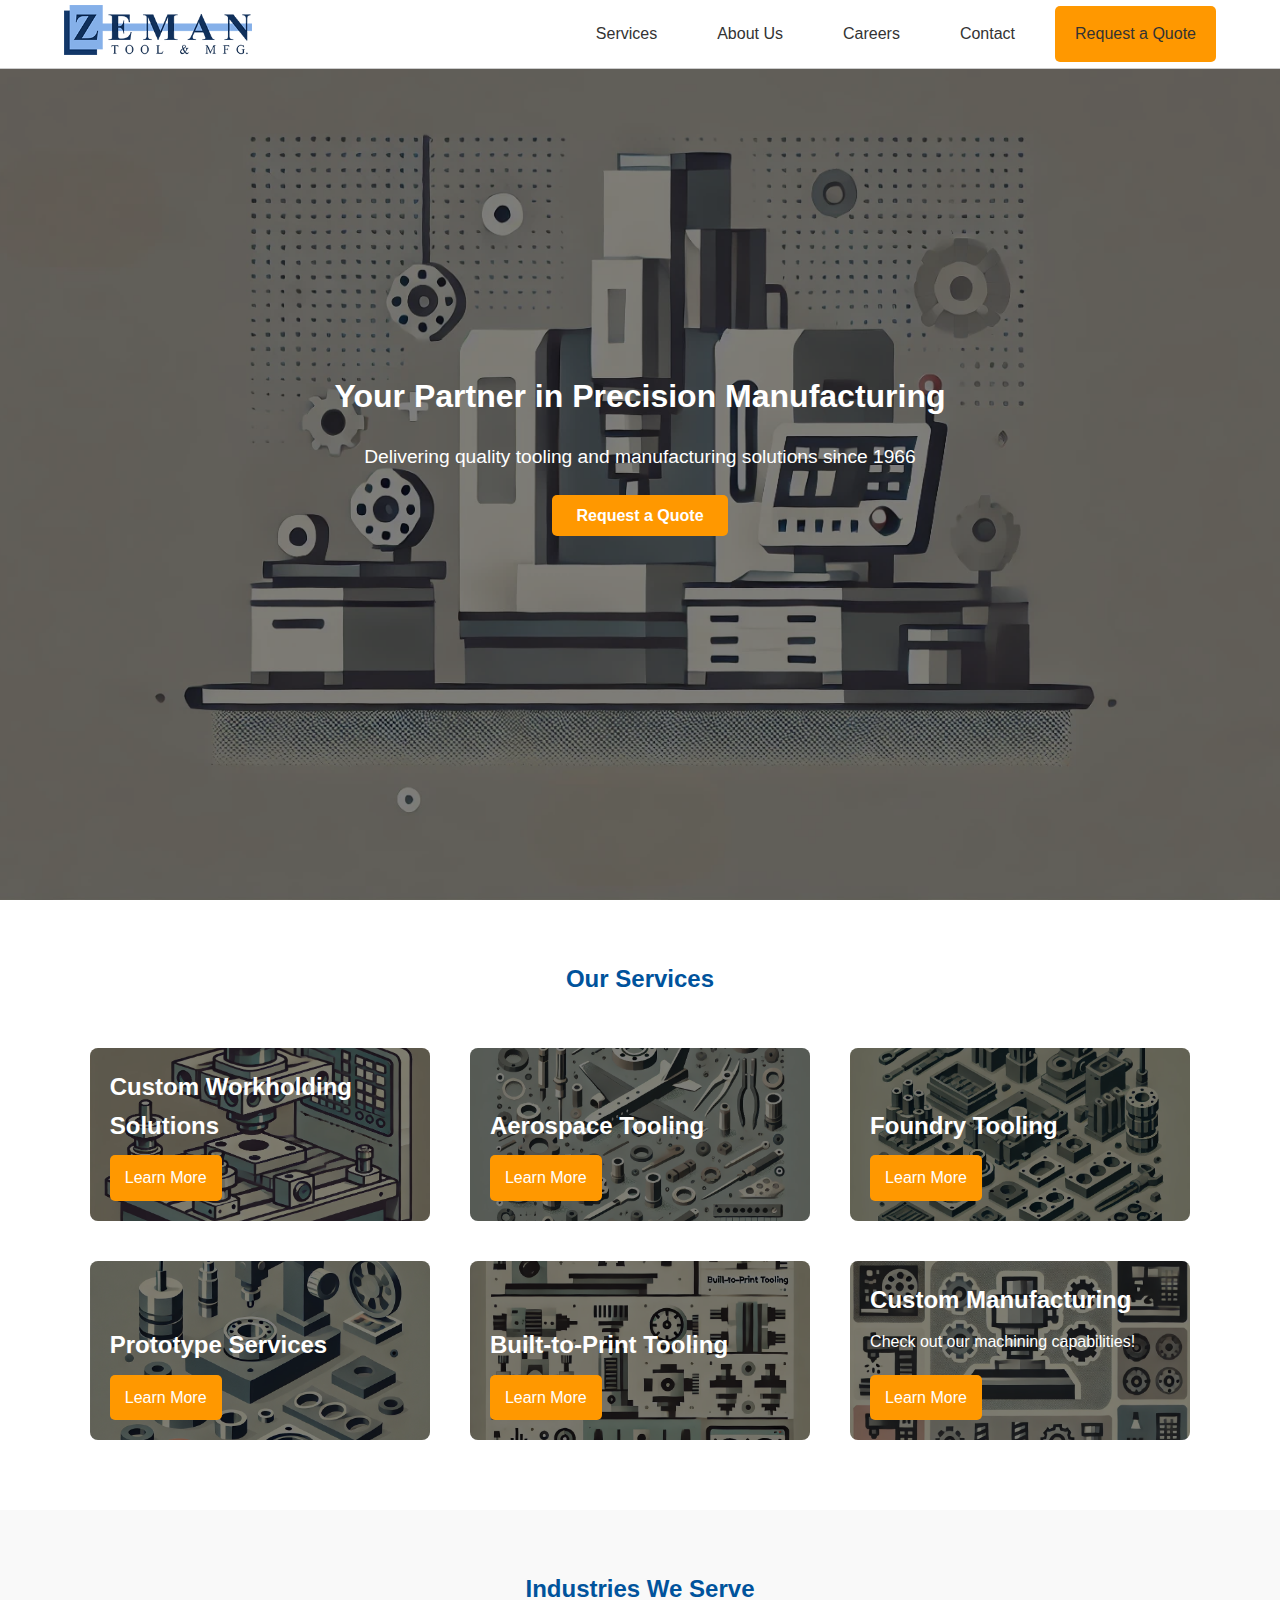
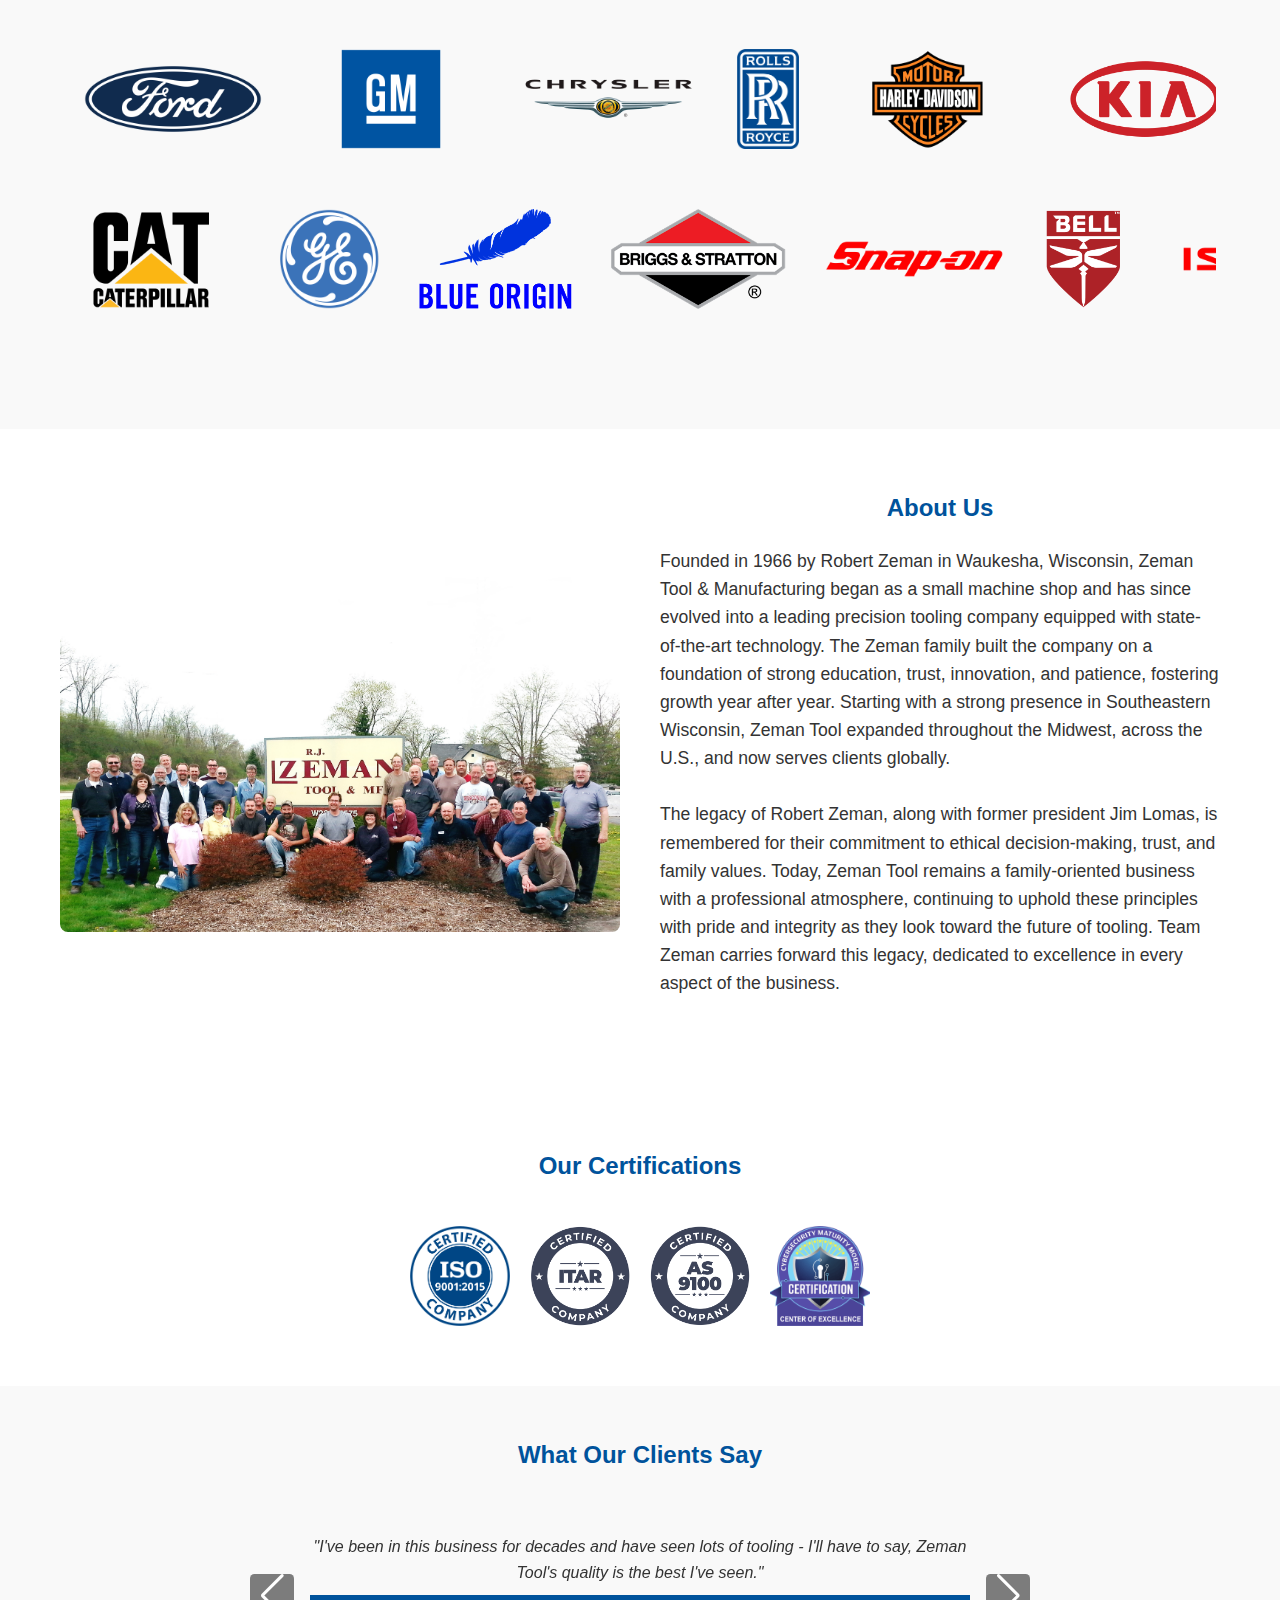
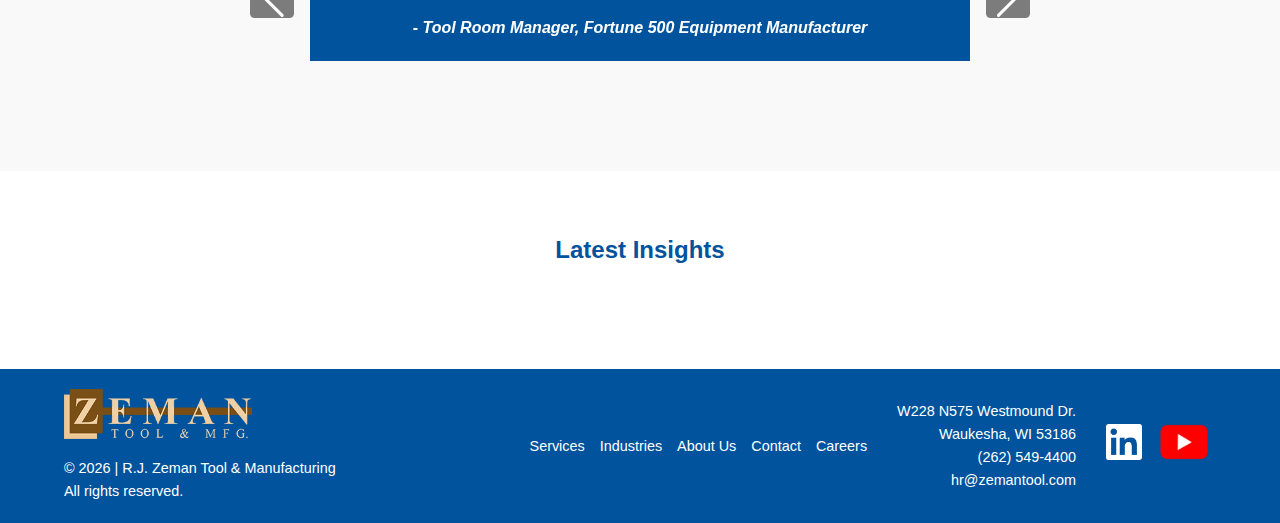
==== index.html @ 9f0a7289 "Update index.html" ====
<!DOCTYPE html>
<html lang="en">
<head>
    <!-- Meta Tags -->
    <meta charset="UTF-8">
    <meta name="description" content="Precision Manufacturing Solutions by Zeman Tool & Manufacturing">
    <meta name="keywords" content="precision machining, tooling, manufacturing, Zeman Tool">
    <meta name="viewport" content="width=device-width, initial-scale=1.0">
    <title>Zeman Tool & Manufacturing</title>
    <!-- Favicon -->
    <link rel="icon" href="Media/zeman-logos/Zeman_Favicon.ico" type="image/x-icon">
    <!-- Google Fonts -->
    <link href="https://fonts.googleapis.com/css2?family=Montserrat:wght@700&family=Open+Sans&display=swap" rel="stylesheet">
    <!-- Swiper CSS for Carousels -->
    <link rel="stylesheet" href="https://unpkg.com/swiper@8.4.7/swiper-bundle.min.css">
    <!-- CSS Stylesheet -->
    <link rel="stylesheet" href="CSS/style004.css">
</head>
<body>

    <!-- Header and Navigation -->
    <header>
        <nav>
            <div class="container nav-container">
                <div class="logo">
                    <a href="index.html"><img src="Media/zeman-logos/zeman logo.png" alt="Zeman Tool & Manufacturing Logo"></a>
                </div>
                <button class="menu-toggle" aria-label="Toggle navigation">
                    <span></span>
                    <span></span>
                    <span></span>
                </button>
                <ul class="nav-links">
					<li class="dropdown">
						<a href="#" class="dropdown-toggle">Services</a>
						<ul class="dropdown-menu">
							<li><a href="Custom-Workholding.html">Custom Workholding</a></li>
							<li><a href="aerospace-tooling.html">Aerospace Tooling</a></li>
							<li><a href="Foundry-Tooling.html">Foundry Tooling</a></li>
							<li><a href="Precision-Manufactured-Parts.html">Prototype Services</a></li>
							<li><a href="Built-to-Print-Tooling.html">Built-to-Print Tooling</a></li>
							<li><a href="Custom-Manufacturing.html">Custom Manufacturing</a></li>
						</ul>
					</li>
                    <li><a href="index.html#about">About Us</a></li>
					<li><a href="Careers.html">Careers</a></li>
                    <li><a href="Quote+Contact.html#contact">Contact</a></li>
                    <li><a href="Quote+Contact.html" class="cta-button">Request a Quote</a></li>
                </ul>
            </div>
        </nav>
    </header>

    <!-- Hero Section -->
    <section class="hero" id="home">
        <div class="overlay"></div>
        <div class="container hero-content">
            <h1>Your Partner in Precision Manufacturing</h1>
            <p>Delivering quality tooling and manufacturing solutions since 1966</p>
            <a href="Quote+Contact.html" class="btn cta-button"><strong>Request a Quote</strong></a>
        </div>
    </section>

    <!-- Services Section -->
    <section id="services" class="services-section">
        <div class="container">
            <h2>Our Services</h2>
            <div class="services-container">
                <!-- Service Item -->
                <div class="service-item">
                    <img src="Media/Services/Workholding_Animated.png" alt="Custom Tooling">
					<div class="service-content">
                    <h3>Custom Workholding Solutions</h3>
                    <a href="Custom-Workholding.html">Learn More</a>
					</div>
                </div>
								
				<div class="service-item">
                    <img src="Media/Services/aerospace-tooling.png" alt="Aerospace Tooling">
					<div class="service-content">
                    <h3>Aerospace Tooling</h3>
                    <a href="aerospace-tooling.html">Learn More</a>
					</div>
                </div>
				
				<div class="service-item">
                    <img src="Media/Services/Foundry_Animated-002.png" alt="Foundry Tooling">
					<div class="service-content">
                    <h3>Foundry Tooling</h3>
                    <a href="Foundry-Tooling.html">Learn More</a>
					</div>
                </div>
				<div class="service-item">
                    <img src="Media/Services/Precision_Animated.png" alt="Precision Manufactured Parts">
					<div class="service-content">
                    <h3>Prototype Services</h3>
                    <a href="Precision-Manufactured-Parts.html">Learn More</a>
					</div>
                </div>
				<div class="service-item">
                    <img src="Media/Services/Built-to-print.png" alt="Built-to-print">
					<div class="service-content">
                    <h3>Built-to-Print Tooling</h3>
                    <a href="Built-to-Print-Tooling.html">Learn More</a>
					</div>
                </div>
			
				<div class="service-item">
                    <img src="Media/Services/Custom Manufacturing_Animated.png" alt="Precision Manufactured Parts">
					<div class="service-content">
                    <h3>Custom Manufacturing</h3>
					<p>Check out our machining capabilities!</p>
                    <a href="Custom-Manufacturing.html">Learn More</a>
					</div>
                </div>

                <!-- Repeat Service Items as needed -->
            </div>
        </div>
    </section>

<!-- Industries Section -->
<section id="industries" class="industries-section">
    <div class="container">
        <h2>Industries We Serve</h2>
        <!-- Scrolling Logos Container -->
        <div class="logos-container">
            <!-- Top Row Logos -->
            <div class="logo-row top-row">
                <div class="logo-slide">
                    <!-- Original Logos -->
                    <img src="Media/Customer Logos/Ford-Logo.png" alt="Ford">
                    <img src="Media/Customer Logos/GM-Logo.png" alt="GM">
                    <img src="Media/Customer Logos/Chrysler-Logo.png" alt="Chrysler"> <!-- Corrected spelling -->
                    <img src="Media/Customer Logos/Rolls Royce-Logo.png" alt="Rolls Royce">
                    <img src="Media/Customer Logos/Harley Davidson-Logo.png" alt="Harley Davidson">
                    <img src="Media/Customer Logos/KIA Logo.png" alt="KIA">
                    <!-- Duplicated Logos for Seamless Scrolling -->
                    <img src="Media/Customer Logos/Ford-Logo.png" alt="Ford">
                    <img src="Media/Customer Logos/GM-Logo.png" alt="GM">
                    <img src="Media/Customer Logos/Chrysler-Logo.png" alt="Chrysler">
                    <img src="Media/Customer Logos/Rolls Royce-Logo.png" alt="Rolls Royce">
                    <img src="Media/Customer Logos/Harley Davidson-Logo.png" alt="Harley Davidson">
                    <img src="Media/Customer Logos/KIA Logo.png" alt="KIA">
					<!-- Duplicated Logos for Seamless Scrolling -->
					<img src="Media/Customer Logos/Ford-Logo.png" alt="Ford">
                    <img src="Media/Customer Logos/GM-Logo.png" alt="GM">
                    <img src="Media/Customer Logos/Chrysler-Logo.png" alt="Chrysler">
                    <img src="Media/Customer Logos/Rolls Royce-Logo.png" alt="Rolls Royce">
                    <img src="Media/Customer Logos/Harley Davidson-Logo.png" alt="Harley Davidson">
                    <img src="Media/Customer Logos/KIA Logo.png" alt="KIA">
                </div> <!-- End of logo-slide -->
            </div> <!-- End of logo-row top-row -->
            <!-- Bottom Row Logos -->
            <div class="logo-row bottom-row">
                <div class="logo-slide">
                    <!-- Original Logos -->
                    <img src="Media/Customer Logos/Blue Origin-Logo.png" alt="Blue Origin">
                    <img src="Media/Customer Logos/Briggs and Stratton-Logo.png" alt="Briggs and Stratton">
                    <img src="Media/Customer Logos/Snap On-Logo.png" alt="Snap-On">
                    <img src="Media/Customer Logos/Bell-Logo.png" alt="Bell">
                    <img src="Media/Customer Logos/Isuzu-Logo.png" alt="Isuzu"> <!-- Corrected alt attribute -->
                    <img src="Media/Customer Logos/CAT-Logo.png" alt="CAT">
                    <img src="Media/Customer Logos/GE-Logo.png" alt="GE">
                    <!-- Duplicated Logos for Seamless Scrolling -->
                    <img src="Media/Customer Logos/Blue Origin-Logo.png" alt="Blue Origin">
                    <img src="Media/Customer Logos/Briggs and Stratton-Logo.png" alt="Briggs and Stratton">
                    <img src="Media/Customer Logos/Snap On-Logo.png" alt="Snap-On">
                    <img src="Media/Customer Logos/Bell-Logo.png" alt="Bell">
                    <img src="Media/Customer Logos/Isuzu-Logo.png" alt="Isuzu"> <!-- Corrected alt attribute -->
                    <img src="Media/Customer Logos/CAT-Logo.png" alt="CAT">
                    <img src="Media/Customer Logos/GE-Logo.png" alt="GE">
					<!-- Duplicated Logos for Seamless Scrolling -->
                    <img src="Media/Customer Logos/Blue Origin-Logo.png" alt="Blue Origin">
                    <img src="Media/Customer Logos/Briggs and Stratton-Logo.png" alt="Briggs and Stratton">
                    <img src="Media/Customer Logos/Snap On-Logo.png" alt="Snap-On">
                    <img src="Media/Customer Logos/Bell-Logo.png" alt="Bell">
                    <img src="Media/Customer Logos/Isuzu-Logo.png" alt="Isuzu"> <!-- Corrected alt attribute -->
                    <img src="Media/Customer Logos/CAT-Logo.png" alt="CAT">
                    <img src="Media/Customer Logos/GE-Logo.png" alt="GE">
                </div> <!-- End of logo-slide -->
            </div> <!-- End of logo-row bottom-row -->
        </div> <!-- End of logos-container -->
    </div> <!-- End of container -->
</section>

   <!-- About Us Section -->
<section id="about" class="about-section">
    <div class="about-container">
        <!-- About Image -->
        <div class="about-image">
            <img src="Media/team-photos/Team Zeman.jpg" alt="About Zeman Tool & Manufacturing">
        </div>
        <!-- About Content -->
        <div class="about-content">
            <h2>About Us</h2>
            <p>Founded in 1966 by Robert Zeman in Waukesha, Wisconsin, Zeman Tool & Manufacturing began as a small machine shop and has since evolved into a leading precision tooling company equipped with state-of-the-art technology. The Zeman family built the company on a foundation of strong education, trust, innovation, and patience, fostering growth year after year. Starting with a strong presence in Southeastern Wisconsin, Zeman Tool expanded throughout the Midwest, across the U.S., and now serves clients globally.
<br>
<br>
The legacy of Robert Zeman, along with former president Jim Lomas, is remembered for their commitment to ethical decision-making, trust, and family values. Today, Zeman Tool remains a family-oriented business with a professional atmosphere, continuing to uphold these principles with pride and integrity as they look toward the future of tooling. Team Zeman carries forward this legacy, dedicated to excellence in every aspect of the business.</p>
           
        </div>
    </div>
</section>

    <!-- Certifications Section -->
    <section id="certifications" class="certifications-section">
        <div class="container">
            <h2>Our Certifications</h2>
            <div class="certifications-container">
                <img src="Media/certifications/ISO.png" alt="ISO 9001 Certified">
				<img src="Media/certifications/ITAR.png" alt="ITAR Certified">
				<img src="Media/certifications/AS-9100.png" alt="AS-9100 Certified">
				<img src="Media/certifications/CMMC.png" alt="CMMC Certified">
				
                <!-- Add other certification logos -->
            </div>
        </div>
    </section>

    <!-- Testimonials Section -->
	<section id="testimonials" class="testimonials-section">
		<div class="container">
			<h2>What Our Clients Say</h2>
				<div class="swiper testimonials-carousel">
				<div class="swiper-wrapper">
                    <!-- Testimonial Slide -->
                    <div class="swiper-slide">
                        <blockquote>
                            <p>"I've been in this business for decades and have seen lots of tooling - I'll have to say, Zeman Tool's quality is the best I've seen."</p>
                            <footer>- Tool Room Manager, Fortune 500 Equipment Manufacturer</footer>
                        </blockquote>
                    </div>
					<div class="swiper-slide">
                        <blockquote>
                            <p>"Two of our Chief Engineers said the assembly tooling is the best they have used at Bell and are working fantastic. You deserve a very big thank you for this, so thank you!"</p>
                            <footer>- Senior Buyer, Aeronautics Engineering Co.</footer>
                        </blockquote>
                    </div>
					<div class="swiper-slide">
                        <blockquote>
                            <p>"Zeman Tool really did a great job both in timing and quality. Our customer couldn't be happier."</p>
                            <footer>- Tooling Engineer, Medical Device Manufacturer</footer>
                        </blockquote>
                    </div>
					<div class="swiper-slide">
                        <blockquote>
                            <p>"Thought I'd pass along a comment from the tool room regarding this repair- 'Nice work!'"</p>
                            <footer>- Tooling Engineer, Automotive Industry Supplier</footer>
                        </blockquote>
                    </div>
					<div class="swiper-slide">
                        <blockquote>
                            <p>"The fixture Zeman Tool made for our IMTS display worked perfectly and looked amazing!"</p>
                            <footer>- David Vilcek, Carr Lane Roemheld</footer>
                        </blockquote>
                    </div>
                    <!-- Repeat slides as needed -->
                </div>
            <!-- Swiper Navigation (Optional) -->
            <div class="swiper-button-prev"></div>
            <div class="swiper-button-next"></div>
        </div>
    </div>
</section>

    <!-- Blog/Resources Section -->
    <section id="blog" class="blog-section">
        <div class="container">
            <h2>Latest Insights</h2>
            <div class="blog-container">
                <!-- Blog Article -->
				<div class='sk-ww-linkedin-page-post' data-embed-id='25465279'></div><script 
				src='https://widgets.sociablekit.com/linkedin-page-posts/widget.js' async defer></script>
	
            </div>
        </div>
    </section>

    <!-- Footer -->
<!-- Footer -->
<footer>
    <div class="container footer-content">
        <div class="footer-left">
            <a href="index.html" class="footer-logo">
                <img src="Media/zeman-logos/zeman_logo_retro.png" alt="Zeman Tool & Manufacturing Logo">
            </a>
            <p>&copy; <span id="currentYear"></span> | R.J. Zeman Tool & Manufacturing <br>All rights reserved.</p>
        </div>
        <div class="footer-right">
            <div class="footer-links">
                <a href="#services">Services</a>
                <a href="#industries">Industries</a>
                <a href="#about">About Us</a>
                <a href="Quote+Contact.html#contact">Contact</a>
                <a href="Careers.html">Careers</a>
            </div>
            <div class="footer-contact">
                <p>W228 N575 Westmound Dr.<br>Waukesha, WI 53186</p>
                <p><a href="tel:2625494400">(262) 549-4400</a></p>
                <p><a href="mailto:hr@zemantool.com">hr@zemantool.com</a></p>
            </div>
            <div class="footer-social">
                <a href="https://www.linkedin.com/company/zeman-tool-&-mfg." target="_blank" aria-label="LinkedIn">
                    <img src="Media/linkedin-white.png" alt="LinkedIn">
                </a>
                <a href="https://www.youtube.com/channel/UCGwkxgoRse_nxHfRrT5ENBQ" target="_blank" aria-label="YouTube">
                    <img src="Media/youtube.png" alt="YouTube">
                </a>
            </div>
        </div>
    </div>
</footer>

    <!-- External Scripts -->
    <!-- Swiper JS -->
<script src="https://unpkg.com/swiper@8.4.7/swiper-bundle.min.js"></script>
    <!-- Custom JavaScript -->
    <script src="JS/scripts004.js"></script>
    <!-- Google Analytics -->
    <script async src="https://www.googletagmanager.com/gtag/js?id=UA-XXXXXXXXX-X"></script>
    <script>
        window.dataLayer = window.dataLayer || [];
        function gtag(){dataLayer.push(arguments);}
        gtag('js', new Date());
        gtag('config', 'UA-XXXXXXXXX-X');
    </script>
</body>
</html>
---- CSS/style004.css ----
/* CSS Variables for Consistency */
:root {
    --primary-color: #00539C;
    --secondary-color: #03396C;
    --accent-color: #FF9800;
    --accent-color-dark: #E68900; /* Darker shade for hover states */
    --light-gray: #f9f9f9;
    --dark-gray: #333;
    --font-primary: 'Futura', sans-serif;
    --font-heading: 'Futura', sans-serif;
    --font-body: var(--font-primary);
}

/* Reset Styles */
* {
    margin: 0;
    padding: 0;
    box-sizing: border-box;
}

/* Body Styles */
body {
    font-family: var(--font-primary);
    color: var(--dark-gray);
    line-height: 1.6;
    background-color: #fff;
}

/* Container */
.container {
    width: 90%;
    max-width: 1200px;
    margin: auto;
}

/* Header and Navigation */
header {
    background-color: #fff;
    border-bottom: 1px solid #ccc;
    position: fixed;
    width: 100%;
    top: 0;
    z-index: 999;
}

.nav-container {
    display: flex;
    align-items: center;
    justify-content: space-between;
    padding: 5px 0;
}

.logo img {
    max-height: 50px;
}

/* Navigation Styles */
.nav-links {
    list-style: none;
    display: flex;
    align-items: center;
}

.nav-links li {
    position: relative; /* For positioning the dropdown */
    margin-left: 20px;
}

.nav-links a {
    text-decoration: none;
    color: var(--dark-gray);
    padding: 15px 20px;
    display: block;
    font-family: var(--font-body);
    transition: color 0.3s;
}

.nav-links a:hover {
    color: var(--primary-color);
    background-color: var(--light-gray);
}

.cta-button {
    background-color: var(--accent-color);
    color: #fff;
    border-radius: 5px;
    padding: 10px 15px;
    text-decoration: none;
}

.cta-button:hover {
    background-color: var(--accent-color-dark);
}

/* Dropdown Menu Styles */
.nav-links .dropdown-menu {
    display: none; /* Hidden by default */
    position: absolute;
    top: 100%; /* Position below the parent li */
    left: 0;
    background-color: #fff;
    min-width: 200px;
    padding: 10px;
    margin: 0;
    list-style: none;
    box-shadow: 0 8px 16px rgba(0, 0, 0, 0.3);
    z-index: 1000;
}

.nav-links .dropdown-menu li {
    width: 100%;
}

.nav-links .dropdown-menu li a {
    padding: 12px 16px;
    color: #333;
}

.nav-links .dropdown-menu li a:hover {
    background-color: var(--light-gray);
}

/* Show dropdown on hover */
.nav-links li.dropdown:hover > .dropdown-menu {
    display: block;
}

/* Adjust the dropdown toggle style */
.nav-links .dropdown-toggle::after {
    content: '';
    font-size: 0.8em;
}

.nav-links .dropdown-toggle {
    cursor: pointer;
}

/* Responsive Styles */
@media (max-width: 768px) {
    .nav-links {
        flex-direction: column;
        width: 100%;
        display: none; /* Hidden by default, shown when menu is toggled */
        position: absolute;
        top: 60px; /* Adjust to match your header height */
        right: 0;
        background-color: #fff;
        box-shadow: 0 4px 8px rgba(0, 0, 0, 0.2);
    }

    .nav-links.active {
        display: flex;
    }

    .nav-links li {
        width: 100%;
        margin-left: 0;
    }

    .nav-links li a {
        padding: 15px;
        border-bottom: 1px solid #ccc;
    }

    .nav-links .dropdown-menu {
        position: static;
        box-shadow: none;
    }

    .nav-links .dropdown-menu li a {
        padding-left: 30px; /* Indent submenu items */
    }

    /* Show dropdown on click for mobile */
    .nav-links li.dropdown > .dropdown-menu {
        display: none;
    }

    .nav-links li.dropdown.active > .dropdown-menu {
        display: block;
    }
}

/* Hamburger Menu Styles */
.menu-toggle {
    display: none; /* Hidden by default */
    flex-direction: column;
    justify-content: space-around;
    width: 30px;
    height: 30px;
    background: transparent;
    border: none;
    cursor: pointer;
}

.menu-toggle span {
    width: 100%;
    height: 3px;
    background-color: #333;
}

@media (max-width: 768px) {
    .menu-toggle {
        display: flex; /* Show hamburger menu on mobile */
    }
}
/* Menu Toggle Active State */
.menu-toggle.active span:nth-child(1) {
    transform: rotate(45deg) translate(5px, 5px);
}

.menu-toggle.active span:nth-child(2) {
    opacity: 0;
}

.menu-toggle.active span:nth-child(3) {
    transform: rotate(-45deg) translate(5px, -5px);
}
/* Root Page Hero Section */
.hero {
    background: url('../Media/stock/Machine-animated-banner.png') no-repeat center center/cover;
    height: 100vh;
    position: relative;
    display: flex;
    align-items: center;
}

.hero .overlay {
    position: absolute;
    top: 0;
    left: 0;
    right: 0;
    bottom: 0;
    background: rgba(0, 0, 0, 0.5);
}

.hero-content {
    position: relative;
    text-align: center;
    color: #fff;
    z-index: 1;
}

.hero h1 {
    font-family: var(--font-heading);
    font-size: 3rem;
    margin-bottom: 20px;
}

.hero p {
    font-size: 1.5rem;
    margin-bottom: 30px;
}

/* Hero Careers Section */
.careers-hero {
    background: url('../Media/stock/Tool-Closeup.jpg') no-repeat center center/cover;
    height: 100vh;
    position: relative;
    display: flex;
    align-items: center;
}

.careers-hero .overlay {
    position: absolute;
    top: 0;
    left: 0;
    right: 0;
    bottom: 0;
    background: rgba(0, 0, 0, 0.4);
}

.careers-hero-content {
    position: relative;
    text-align: center;
    color: #fff;
    z-index: 1;
}

.careers-hero h1 {
    font-family: var(--font-heading);
    font-size: 3rem;
    margin-bottom: 20px;
}

.careers-hero p {
    font-size: 1.5rem;
    margin-bottom: 30px;
}

/* Hero Subpage Section */
.hero-subpage {
    margin-top: 20px;
    padding: 60px 0;
    background-color: var(--light-gray);
}

.hero-subpage-content {
    display: flex;
    align-items: center;
    justify-content: space-between;
    flex-wrap: wrap;
}

.hero-text {
    flex: 1 1 50%;
    padding: 20px;
}

.hero-text h1 {
    font-family: var(--font-heading);
    color: var(--primary-color);
    margin-bottom: 20px;
}

.hero-text p {
    font-family: var(--font-body);
    color: var(--dark-gray);
    line-height: 1.6;
}

.hero-image {
    flex: 1 1 45%;
    padding: 20px;
}

.hero-image img {
    width: 100%;
    height: auto;
    border-radius: 8px;
}

/* Responsive Adjustments */
@media (max-width: 768px) {
    .hero-subpage-content {
        flex-direction: column;
        text-align: center;
    }

    .hero-text,
    .hero-image {
        flex: 1 1 100%;
    }

    .hero-image {
        order: -1; /* Display image above text on mobile */
    }
}

/* Buttons */
.btn,
.button,
input[type="submit"] {
    background-color: var(--accent-color);
    color: #fff;
    padding: 12px 24px;
    text-decoration: none;
    border: none;
    border-radius: 5px;
    cursor: pointer;
    font-size: 16px;
    transition: background-color 0.3s;
}

.btn:hover,
.button:hover,
input[type="submit"]:hover {
    background-color: var(--accent-color-dark);
}

/* Focus Styles for Accessibility */
a:focus,
button:focus,
input[type="submit"]:focus {
    outline: 2px solid var(--accent-color);
    outline-offset: 2px;
}

/* Sections */
section {
    padding: 60px 0;
}

section h2 {
    font-family: var(--font-heading);
    color: var(--primary-color);
    text-align: center;
    margin-bottom: 40px;
}

/* Services Section */
.services-section {
    padding: 60px 0;
}

.services-container {
    display: flex;
    flex-wrap: wrap;
    gap: 20px;
    justify-content: center;
}

/* Service Item Styles */
.service-item {
    position: relative;
    overflow: hidden;
    color: #fff;
    flex: 1 1 calc(33% - 40px);
    max-width: calc(33% - 40px);
    border-radius: 8px;
    margin: 10px;
    transition: transform 0.3s;
}

.service-item:hover {
    transform: translateY(-5px);
}

/* Image Styling */
.service-item img {
    position: absolute;
    top: 0;
    left: 0;
    width: 100%;
    height: 100%;
    object-fit: cover;
    z-index: 1;
}

/* Content Styling */
.service-content {
    position: relative;
    z-index: 2;
    padding: 20px;
    background: rgba(0, 0, 0, 0.5);
    height: 100%;
    display: flex;
    flex-direction: column;
    justify-content: flex-end;
}

.service-content h3 {
    margin-bottom: 10px;
    font-size: 1.5rem;
}

.service-content p {
    margin-bottom: 20px;
    font-size: 1rem;
}

.service-content a {
    align-self: flex-start;
    background-color: var(--accent-color);
    color: #fff;
    padding: 10px 15px;
    border-radius: 5px;
    text-decoration: none;
    transition: background-color 0.3s;
}

.service-content a:hover {
    background-color: var(--accent-color-dark);
}

/* Responsive Adjustments */
@media (max-width: 1024px) {
    .service-item {
        flex: 1 1 calc(50% - 40px);
        max-width: calc(50% - 40px);
    }
}

@media (max-width: 768px) {
    .service-item {
        flex: 1 1 100%;
        max-width: 100%;
    }

    .service-content {
        padding: 15px;
    }

    .service-content a {
        padding: 8px 12px;
    }

    .service-content h3 {
        font-size: 1.3rem;
    }

    .service-content p {
        font-size: 0.9rem;
    }
}

/* Industries Section */
.industries-section {
    padding: 60px 0;
    background-color: var(--light-gray);
}

.industries-section h2 {
    text-align: center;
    margin-bottom: 40px;
    font-family: var(--font-heading);
    color: var(--primary-color);
}

/* Logos Container */
.logos-container {
    overflow: hidden;
    width: 100%;
}

.logo-row {
    position: relative;
    overflow: hidden;
    margin-bottom: 40px; /* Space between rows */
    height: 120px; /* Adjust based on logo size */
}

.logo-slide {
    display: flex;
    position: absolute;
    width: 300%; /* Triple the width for duplicated content */
}

.logo-slide img {
    max-height: 100px; /* Adjust as needed */
    margin: 0 20px;
    transition: transform 0.3s;
    width: auto;
    height: auto;
    object-fit: contain;
}

.logo-slide img:hover {
    transform: scale(1.1);
}

/* Animation for Top Row */
.top-row .logo-slide {
    animation: scroll-left 45s linear infinite;
}

/* Animation for Bottom Row */
.bottom-row .logo-slide {
    animation: scroll-right 45s linear infinite;
    transform: translateX(-66.66%); /* Start shifted left by 66.66% */
}

/* Keyframes for Scrolling Left */
@keyframes scroll-left {
    from {
        transform: translateX(0%);
    }
    to {
        transform: translateX(-66.66%);
    }
}

/* Keyframes for Scrolling Right */
@keyframes scroll-right {
    from {
        transform: translateX(-66.66%);
    }
    to {
        transform: translateX(0%);
    }
}

/* Responsive Adjustments */
@media (max-width: 768px) {
    .logo-slide img {
        max-height: 80px;
        margin: 0 10px;
    }

    .logo-row {
        height: 100px;
    }
}

/* About Us Section */
section.about-section .about-container {
    display: flex;
    flex-direction: row;
    flex-wrap: nowrap;
    align-items: center;
    justify-content: space-between;
    gap: 40px;
    max-width: 1200px;
    margin: 0 auto;
    padding: 0 20px;
}

section.about-section .about-image {
    flex: 1 1 50%;
    max-width: 50%;
}

section.about-section .about-image img {
    width: 100%;
    height: auto;
    border-radius: 8px;
}

section.about-section .about-content {
    flex: 1 1 50%;
    max-width: 50%;
}

section.about-section .about-content h2 {
    font-family: var(--font-heading);
    color: var(--primary-color);
    margin-bottom: 20px;
}

section.about-section .about-content p {
    font-size: 1.1rem;
    line-height: 1.6;
    margin-bottom: 30px;
}

section.about-section .about-content .btn {
    text-decoration: none;
    background-color: var(--accent-color);
    color: #fff;
    padding: 12px 24px;
    border-radius: 5px;
    transition: background-color 0.3s;
}

section.about-section .about-content .btn:hover {
    background-color: var(--accent-color-dark);
}

/* Responsive Adjustments */
@media (max-width: 768px) {
    section.about-section .about-container {
        flex-direction: column;
        align-items: center;
    }

    section.about-section .about-image,
    section.about-section .about-content {
        flex: 1 1 100%;
        max-width: 100%;
    }

    section.about-section .about-content h2 {
        margin-top: 20px;
    }
}

/* Certifications Section */
.certifications-container {
    display: flex;
    flex-wrap: wrap;
    gap: 20px;
    justify-content: center;
}

.certifications-container img {
    max-height: 100px;
}

/* Testimonials Section */
.testimonials-section {
    background-color: var(--light-gray);
    padding: 50px 0;
}

.testimonials-section h2 {
    text-align: center;
    margin-bottom: 40px;
}

/* Swiper Styles */
.testimonials-carousel {
    width: 100%;
    max-width: 800px;
    margin: auto;
}

.testimonials-carousel .swiper-slide {
    display: flex;
    height: auto;
    justify-content: center;
    align-items: center;
}

.testimonials-carousel blockquote {
    font-style: italic;
    text-align: center;
    max-width: 700px;
    margin: 0 auto;
    padding: 20px;
}

.testimonials-carousel footer {
    margin-top: 10px;
    font-weight: bold;
}

/* Swiper Pagination */
.swiper-pagination {
    position: fixed;
    margin-top: 0px;
    margin-bottom: -10px;
    z-index: 1000;
}

/* Swiper Navigation Buttons */
.swiper-button-prev,
.swiper-button-next {
    top: 50%; /* Vertically center the arrows */
    transform: translateY(-50%);
    width: 44px;
    height: 44px;
    background-color: rgba(0, 0, 0, 0.5);
    border-radius: 10%;
    color: #fff;
}

/* Blog Section */
.blog-container {
    display: flex;
    flex-wrap: wrap;
    gap: 20px;
    justify-content: center;
}

.blog-container article {
    background-color: var(--light-gray);
    border-radius: 8px;
    padding: 20px;
    flex: 1 1 calc(33% - 40px);
    max-width: calc(33% - 40px);
    transition: transform 0.3s;
}

.blog-container article:hover {
    transform: translateY(-5px);
}

.blog-container h3 {
    margin-bottom: 15px;
}

.blog-container p {
    margin-bottom: 20px;
}

.blog-container a.read-more {
    text-decoration: none;
    color: var(--accent-color);
    font-weight: bold;
}

.blog-container a.read-more:hover {
    text-decoration: underline;
}


/* Footer Styles */
footer {
    background-color: var(--primary-color);
    color: #fff;
    padding: 20px 0;
}

.footer-content {
    display: flex;
    flex-wrap: wrap;
    align-items: center;
    justify-content: space-between;
}

.footer-left {
    flex: 1 1 30%;
}

.footer-left .footer-logo img {
    max-height: 50px;
    margin-bottom: 10px;
}

.footer-left p {
    margin: 0;
    font-size: 0.9rem;
}

.footer-right {
    flex: 1 1 70%;
    display: flex;
    flex-wrap: wrap;
    align-items: center;
    justify-content: flex-end;
}

.footer-links {
    display: flex;
    gap: 15px;
    flex-wrap: wrap;
    margin-right: 30px;
}

.footer-links a {
    color: #fff;
    text-decoration: none;
    font-size: 0.9rem;
    transition: color 0.3s;
}

.footer-links a:hover {
    color: var(--accent-color);
}

.footer-contact {
    font-size: 0.9rem;
    text-align: right;
    margin-right: 30px;
}

.footer-contact a {
    color: #fff;
    text-decoration: none;
}

.footer-contact a:hover {
    color: var(--accent-color);
}

.footer-social {
    display: flex;
    gap: 10px;
}

.footer-social a img {
    height: 36px;
    transition: opacity 0.3s;
}

.footer-social a:hover img {
    opacity: 0.8;
}

/* Responsive Adjustments */
@media (max-width: 768px) {
    .footer-content {
        flex-direction: column;
        align-items: center;
        text-align: center;
    }

    .footer-left,
    .footer-right {
        flex: none;
        width: 100%;
        margin-bottom: 20px;
    }

    .footer-right {
        justify-content: center;
    }

    .footer-links,
    .footer-contact,
    .footer-social {
        margin-right: 0;
    }

    .footer-contact {
        margin-top: 10px;
    }
}

    /* Hero Section */
    .hero h1 {
        font-size: 2rem;
    }

    .hero p {
        font-size: 1.2rem;
    }
}

/* Machines Carousel Section */
.machines-carousel-section {
    padding: 60px 0;
    background-color: var(--white);
}

.machines-carousel-section h2 {
    text-align: center;
    margin-bottom: 40px;
    font-family: var(--font-heading);
    color: var(--primary-color);
}

.machine-tile {
    text-align: center;
    position: relative;
}

.machine-image {
    width: 100%;
    overflow: hidden;
    border-radius: 8px;
}

.machine-image img {
    width: auto;
    height: 400px;
    transition: transform 0.3s;
}

.machine-tile h3 {
    margin-top: 15px;
    font-family: var(--font-body);
    color: var(--dark-gray);
}

/* Hover Effect */
.machine-tile:hover .machine-image img {
    transform: scale(1.05);
}

/* Pop-up Window Styles */
.machine-popup {
    position: absolute;
    top: 50%;
    left: 50%;
    transform: translate(-50%, -50%) scale(0);
    width: 80%;
    padding: 20px;
    background-color: rgba(255, 255, 255, 0.95);
    border-radius: 8px;
    box-shadow: 0 5px 15px rgba(0,0,0,0.3);
    opacity: 0;
    transition: all 0.3s ease-in-out;
    z-index: 10;
    text-align: left;
    font-family: var(--font-body);
    color: var(--dark-gray);
}

.machine-tile:hover .machine-popup {
    transform: translate(-50%, -50%) scale(1);
    opacity: 1;
}

.machine-popup h4 {
    margin-top: 0;
    color: var(--primary-color);
}

.machine-popup p {
    margin-bottom: 0;
    line-height: 1.6;
}

/* Overlay to Darken Background When Pop-up is Active */
.machine-tile::before {
    content: '';
    position: absolute;
    top: 0;
    left: 0;
    width: 100%;
    height: 100%;
    background-color: rgba(0, 0, 0, 0.5);
    opacity: 0;
    transition: opacity 0.3s ease-in-out;
    z-index: 5;
}

.machine-tile:hover::before {
    opacity: 1;
}

/* Adjust Swiper Pagination Position */
.machines-carousel .swiper-pagination {
    position: static;
    margin-top: 20px; /* Adjust as needed for spacing */
    text-align: center;
}

/* Adjust Swiper Navigation Buttons Position */
.machines-carousel .swiper-button-prev,
.machines-carousel .swiper-button-next {
    top: 50%; /* Vertically center the arrows */
    transform: translateY(-50%);
    width: 44px;
    height: 44px;
    background-color: rgba(0, 0, 0, 0.5);
    border-radius: 50%;
    color: #fff;
    z-index: 10;
}

.machines-carousel .swiper-button-prev {
    left: 0px;
}

.machines-carousel .swiper-button-next {
    right: 0px;
}

/* Adjust for small screens */
@media (max-width: 768px) {
    .machines-carousel .swiper-button-prev,
    .machines-carousel .swiper-button-next {
        display: none; /* Hide arrows on small screens if desired */
    }
}

/* General Form Styles */
form {
    background-color: white;
    padding: 30px;
    border-radius: 8px;
    box-shadow: 0 2px 10px rgba(0, 0, 0, 0.1);
    width: 100%;
}

input[type="text"],
input[type="email"],
input[type="date"],
textarea,
input[type="file"] {
    width: 100%;
    padding: 10px;
    margin-bottom: 15px;
    border: 1px solid #ccc;
    border-radius: 5px;
    box-sizing: border-box;
    font-size: 14px;
}

input[type="file"] {
    padding: 5px;
}

textarea {
    height: 100px;
    resize: vertical;
}

/* Add focus state for inputs */
input[type="text"]:focus,
input[type="email"]:focus,
input[type="date"]:focus,
textarea:focus {
    border-color: var(--accent-color);
    outline: none;
    box-shadow: 0 0 5px rgba(0, 123, 255, 0.5);
}



/* Contact Section Styles */
.contact-section {
    padding: 60px 0;
}

.contact-content {
    display: flex;
    flex-wrap: wrap;
    gap: 40px;
    align-items: flex-start;
}

.contact-details {
    flex: 1 1 40%;
}

.contact-details h2 {
    margin-bottom: 20px;
}

.contact-details p {
    margin-bottom: 20px;
    line-height: 1.6;
}

.contact-info {
    list-style: none;
    padding: 0;
    margin-bottom: 20px;
}

.contact-info li {
    margin-bottom: 15px;
}

.contact-info a {
    color: var(--primary-color);
    text-decoration: none;
}

.contact-info a:hover {
    text-decoration: underline;
}

.social-links {
    display: flex;
    gap: 15px;
}

.social-links a img {
    height: 46px;
}


.contact-map {
    flex: 1 1 55%;
}

.contact-map iframe {
    border: 0;
    width: 100%;
    height: 100%;
    min-height: 400px;
    border-radius: 8px;
	box-shadow: 0 0 10px rgba(0, 123, 255, 0.5);

}

/* Responsive Adjustments */
@media (max-width: 768px) {
    .form-row {
        flex-direction: column;
    }

    .form-group {
        flex: 1 1 100%;
    }

    .contact-content {
        flex-direction: column;
    }

    .contact-details,
    .contact-map {
        flex: 1 1 100%;
    }
}

/* Quote Section Styles */
.quote-section {
    padding: 60px 0;
    background-color: var(--light-gray);
}

.quote-content {
    display: flex;
    flex-wrap: wrap;
    align-items: center;
}

.quote-text {
    flex: 1 1 50%;
    max-width: 50%;
    order: 1;
    margin-right: 40px;
    display: flex;
    flex-direction: column;
    justify-content: center;
}

.quote-text h2 {
    font-family: var(--font-heading);
    color: var(--primary-color); /* Default primary color */
	font-size: 2.5rem;
    margin-bottom: 20px;
}

.quote-text p {
    line-height: 1.8;
    font-size: 1.1rem;
    margin-bottom: 20px;
    color: #555;
}

/* Restyled Quote Form */
.quote-form {
    flex: 1 1 calc(50% - 40px);
    max-width: calc(50% - 40px);
    order: 2;
    background-color: transparent;
    padding: 50px;
    border-radius: 10px;
}

.quote-form form {
    width: 100%;
}

.form-row {
    display: flex;
    flex-wrap: wrap;
    gap: 30px;
    margin-bottom: 20px;
}

.form-group {
    flex: 1 1 calc(50% - 15px);
    display: flex;
    flex-direction: column;
    position: relative; /* For icons and validation messages */
}

.form-group label {
    font-weight: bold;
    margin-bottom: 8px;
    color: var(--dark-gray);
}

.form-group label span {
    color: red;
    margin-left: 5px;
}

.form-group input,
.form-group textarea {
    padding: 15px 20px;
    border: 1px solid #ccc;
    border-radius: 8px;
    font-size: 16px;
    transition: border-color 0.3s, box-shadow 0.3s;
}

.form-group input:hover,
.form-group textarea:hover {
    border-color: var(--primary-color);
}

.form-group input:focus,
.form-group textarea:focus {
    border-color: var(--primary-color);
    box-shadow: 0 0 8px rgba(0, 83, 156, 0.2);
    outline: none;
}

.form-group input::placeholder,
.form-group textarea::placeholder {
    color: #aaa;
}

.form-group small {
    font-size: 12px;
    color: #666;
    margin-top: 5px;
}

button.btn {
    width: 100%;
    padding: 15px;
    font-size: 18px;
    background-color: var(--primary-color);
    color: #fff;
    border: none;
    border-radius: 8px;
    cursor: pointer;
    transition: background-color 0.3s, box-shadow 0.3s;
}

button.btn:hover {
    background-color: var(--secondary-color);
    box-shadow: 0 4px 12px rgba(0, 83, 156, 0.3);
}

/* Add a subtle animation to the button */
button.btn:active {
    transform: translateY(2px);
}

.form-group .validation-message {
    color: red;
    font-size: 0.9rem;
    margin-top: 5px;
    display: none; /* Hidden by default */
}

/* Responsive Adjustments */
@media (max-width: 1024px) {
    .quote-content {
        flex-direction: column;
        align-items: center;
    }

    .quote-text,
    .quote-form {
        flex: none;
        max-width: 100%;
        width: 100%;
        order: unset;
    }

    .quote-form {
        margin-top: 40px;
    }

    .form-group {
        flex: 1 1 100%;
    }
}

/* Additional Styling */
.quote-form h3 {
    font-family: var(--font-heading);
    color: var(--primary-color);
    margin-bottom: 30px;
    font-size: 1.8rem;
    text-align: center;
}

.quote-form .form-group.required::after {
    content: '*';
    color: red;
    position: absolute;
    right: 10px;
    top: 35px;
}

input[type="file"] {
    padding: 5px;
    font-size: 0.95rem;
}

input[type="file"]::-webkit-file-upload-button {
    padding: 10px 15px;
    background-color: var(--primary-color);
    color: #fff;
    border: none;
    border-radius: 8px;
    cursor: pointer;
}

input[type="file"]::-webkit-file-upload-button:hover {
    background-color: var(--secondary-color);
}

/* Tooltip for file input */
.form-group .file-tooltip {
    font-size: 0.9rem;
    color: #666;
    margin-top: 5px;
}

/* Adjust placeholder color for better visibility */
::placeholder {
    color: #bbb;
}

/* Jobs Section */
.jobs-section {
    padding: 60px 0;
}

.jobs-section h2 {
    text-align: center;
    margin-bottom: 40px;
    font-family: var(--font-heading);
    color: var(--primary-color);
}

/* Filters */
.job-filters {
    display: flex;
    justify-content: center;
    flex-wrap: wrap;
    gap: 20px;
    margin-bottom: 40px;
}

.filter-group {
    display: flex;
    align-items: center;
    gap: 10px;
}

.filter-group label {
    font-weight: bold;
    font-size: 1rem;
}

.filter-group select {
    padding: 8px 12px;
    border: 1px solid #ccc;
    border-radius: 5px;
    font-size: 1rem;
}

/* Job Tiles Container */
.job-tiles-container {
    display: flex;
    flex-wrap: wrap;
    gap: 30px;
    justify-content: center;
}

/* Job Tile */
.job-tile {
    position: relative;
    width: calc(33.333% - 20px);
    background-color: #fff;
    border-radius: 8px;
    overflow: hidden;
    cursor: pointer;
    transition: transform 0.3s, box-shadow 0.3s;
}

.job-tile:hover {
    transform: translateY(-5px);
    box-shadow: 0 8px 20px rgba(0, 0, 0, 0.1);
}

.job-tile-inner {
    position: relative;
}

.job-image img {
    width: 100%;
    height: auto;
    display: block;
}

.job-title {
    padding: 15px;
    font-size: 1.2rem;
    color: var(--dark-gray);
    text-align: center;
}

.job-banner {
    position: absolute;
    top: 15px;
    left: -50px;
    background-color: var(--accent-color);
    color: #fff;
    padding: 5px 60px;
    transform: rotate(-45deg);
    font-size: 0.9rem;
    text-transform: uppercase;
}

.job-banner.full-time {
    background-color: #28a745; /* Green */
}

.job-banner.part-time {
    background-color: #17a2b8; /* Blue */
}

.job-banner.internship {
    background-color: #ffc107; /* Yellow */
}

.job-banner.temporary {
    background-color: #dc3545; /* Red */
}

/* Pop-up Description */
.job-popup {
    display: none;
    opacity: 0;
    position: fixed;
    top: 0;
    left: 0;
    width: 100%;
    height: 100%;
    background-color: rgba(0, 0, 0, 0.8);
    z-index: 9999; /* Ensure the pop-up is above other elements */
    align-items: center;
    justify-content: center;
    transition: opacity 0.3s ease;
}

.job-popup.active {
    display: flex;
    opacity: 1;
}

.job-popup .popup-content {
    background-color: #fff;
    padding: 40px;
    max-width: 600px;
    width: 90%;
    border-radius: 8px;
    position: relative;
    overflow-y: auto;
    max-height: 80%;
    box-sizing: border-box;
    z-index: 10000; /* Higher than the overlay */
}

.popup-content h3 {
    margin-top: 0;
    font-family: var(--font-heading);
    color: var(--primary-color);
}

.popup-content p,
.popup-content ul {
    margin-bottom: 20px;
    color: #555;
}

.popup-content ul {
    list-style-type: disc;
    padding-left: 20px;
}

.close-btn {
    position: absolute;
    top: 15px;
    right: 20px;
    font-size: 1.5rem;
    color: #333;
    cursor: pointer;
}

.close-btn:hover {
    color: var(--accent-color);
}

/* Responsive Adjustments */
@media (max-width: 1024px) {
    .job-tile {
        width: calc(50% - 20px);
    }
}

@media (max-width: 768px) {
    .job-tile {
        width: 100%;
    }

    .job-banner {
        left: -40px;
        padding: 5px 50px;
    }
}


/* General Section Styling */
section {
    padding: 60px 0;
}

section.alternate {
    background-color: var(--light-gray);
}

/* New Section Container */
.section-container {
    display: flex;
    flex-wrap: nowrap; /* Prevent items from wrapping */
    align-items: center;
    justify-content: space-between;
    box-sizing: border-box;
}

/* Workholding Section */
.workholding-section .section-container {
    flex-direction: row;
}

.workholding-section .text-content {
    order: 2;
    flex: 1 1 45%;
    padding: 20px;
}

.workholding-section .carousel-container {
    order: 1;
    flex: 1 1 50%;
}

/* Tombstone Section */
.tombstone-section .section-container {
    flex-direction: row;
}

.tombstone-section .text-content {
    order: 1;
    flex: 1 1 45%;
    padding: 20px;
}

.tombstone-section .carousel-container {
    order: 2;
    flex: 1 1 50%;
}

/* Gaging Section */
.gaging-section .section-container {
    flex-direction: row;
}

.gaging-section .text-content {
    order: 2;
    flex: 1 1 45%;
    padding: 20px;
}

.gaging-section .carousel-container {
    order: 1;
    flex: 1 1 50%;
}

/* Carousel Styling */
.carousel-container {
    position: relative;
    flex: 1 1 50%;
}

.swiper {
    width: auto;
    padding-bottom: 40px; /* Space for navigation arrows */
}

.swiper-wrapper {
    align-items: center;
}

.swiper-slide {
    width: auto;
    display: flex;
    justify-content: center;
}

.tile {
    text-align: center;
}

.tile img {
    width: 100%;
    max-width: 300px;
    height: auto;
    margin: 0 auto;
    display: block;
    border-radius: 8px;
}

.tile h3 {
    margin-top: 15px;
    font-size: 1.2rem;
    color: var(--dark-gray);
}

.tile p {
    font-size: 1rem;
    color: var(--dark-gray);
}

/* Navigation Arrows */
.workholding-swiper .swiper-button-next,
.workholding-swiper .swiper-button-prev,
.tombstone-swiper .swiper-button-next,
.tombstone-swiper .swiper-button-prev,
.gaging-swiper .swiper-button-next,
.gaging-swiper .swiper-button-prev {
    color: var(--primary-color);
    top: 50%;
    transform: translateY(-50%);
}

.swiper-button-next {
    right: 10px;
}

.swiper-button-prev {
    left: 10px;
}

/* Gradient Overlays */
.carousel-gradient-left {
    left: 0;
    background: linear-gradient(to right, rgba(255, 255, 255, 1), transparent);
}

.carousel-gradient-right {
    right: 0;
    background: linear-gradient(to left, rgba(255, 255, 255, 1), transparent);
}

/* Responsive Adjustments */
@media (max-width: 1024px) {
    .section-container {
        flex-wrap: wrap;
    }

    .carousel-container,
    .text-content {
        flex: 1 1 100%;
        max-width: 100%;
    }

    .swiper-button-next,
    .swiper-button-prev {
        display: none;
    }
}
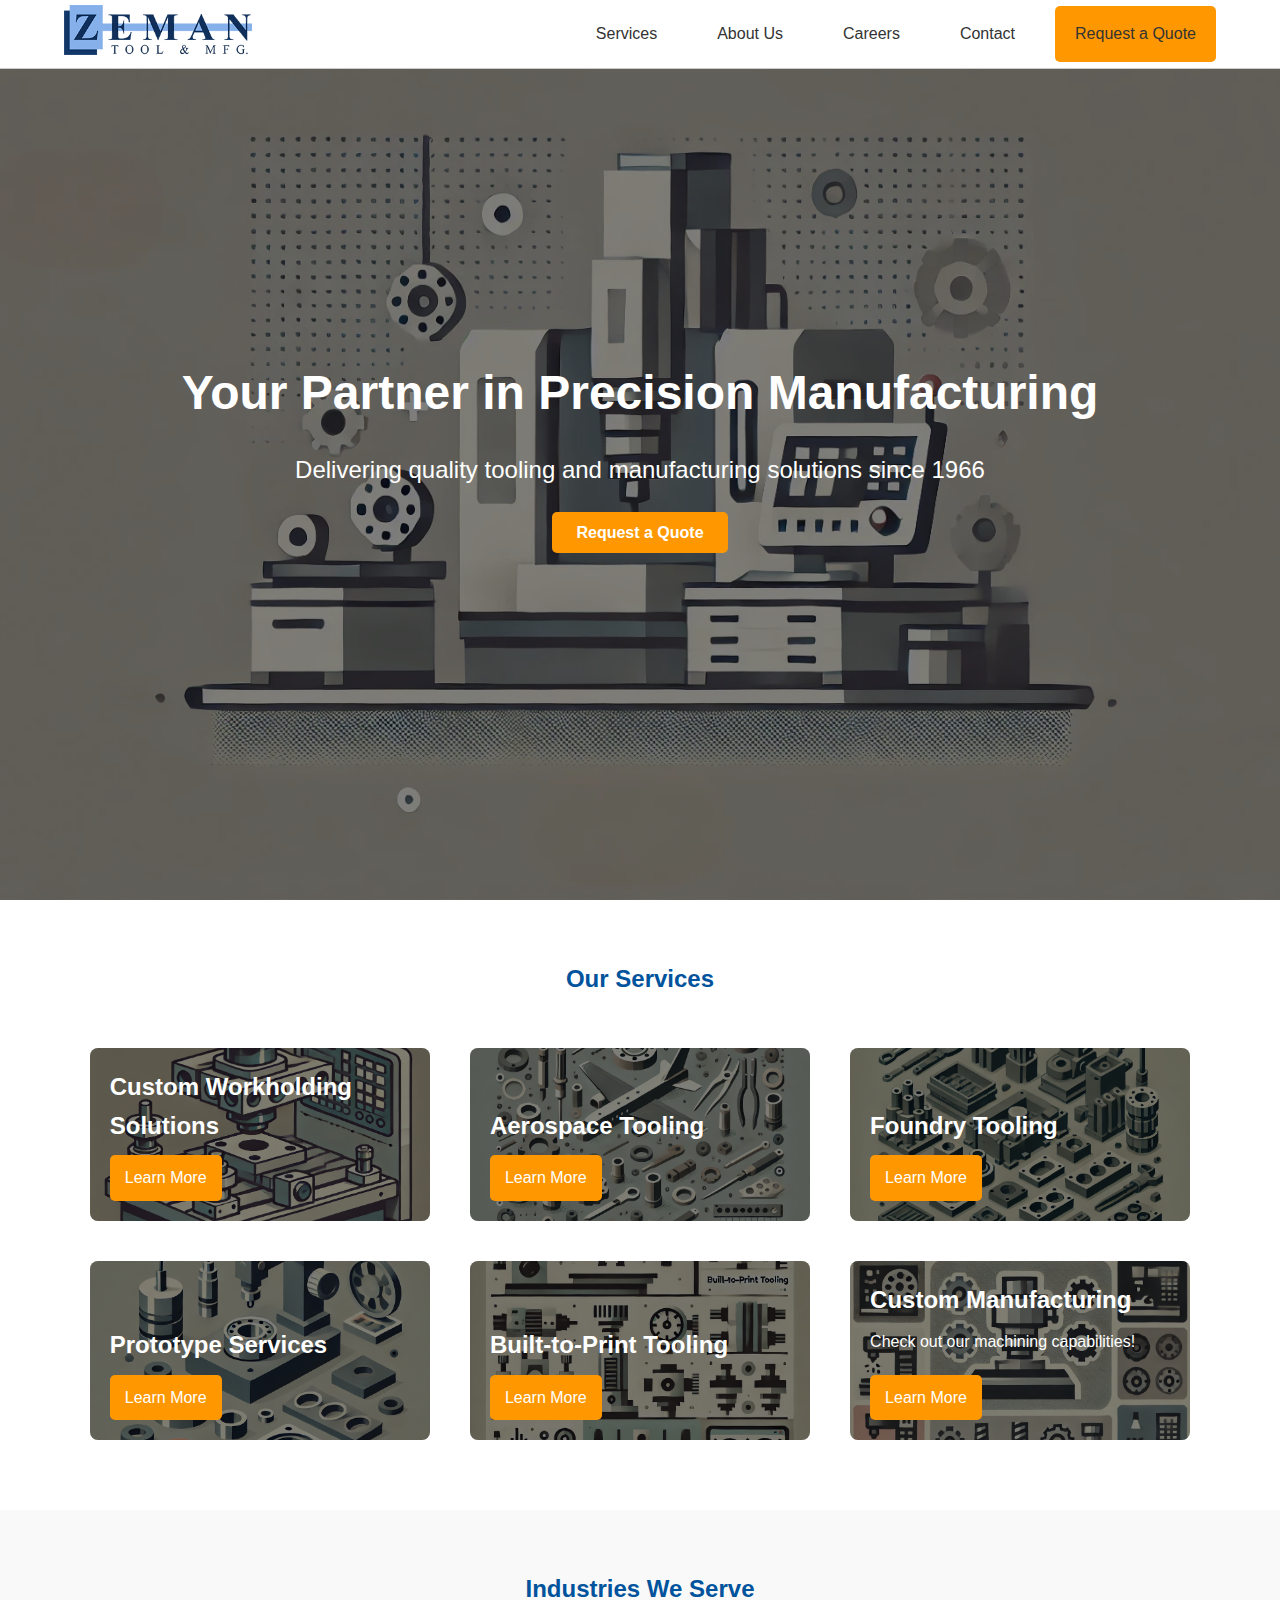
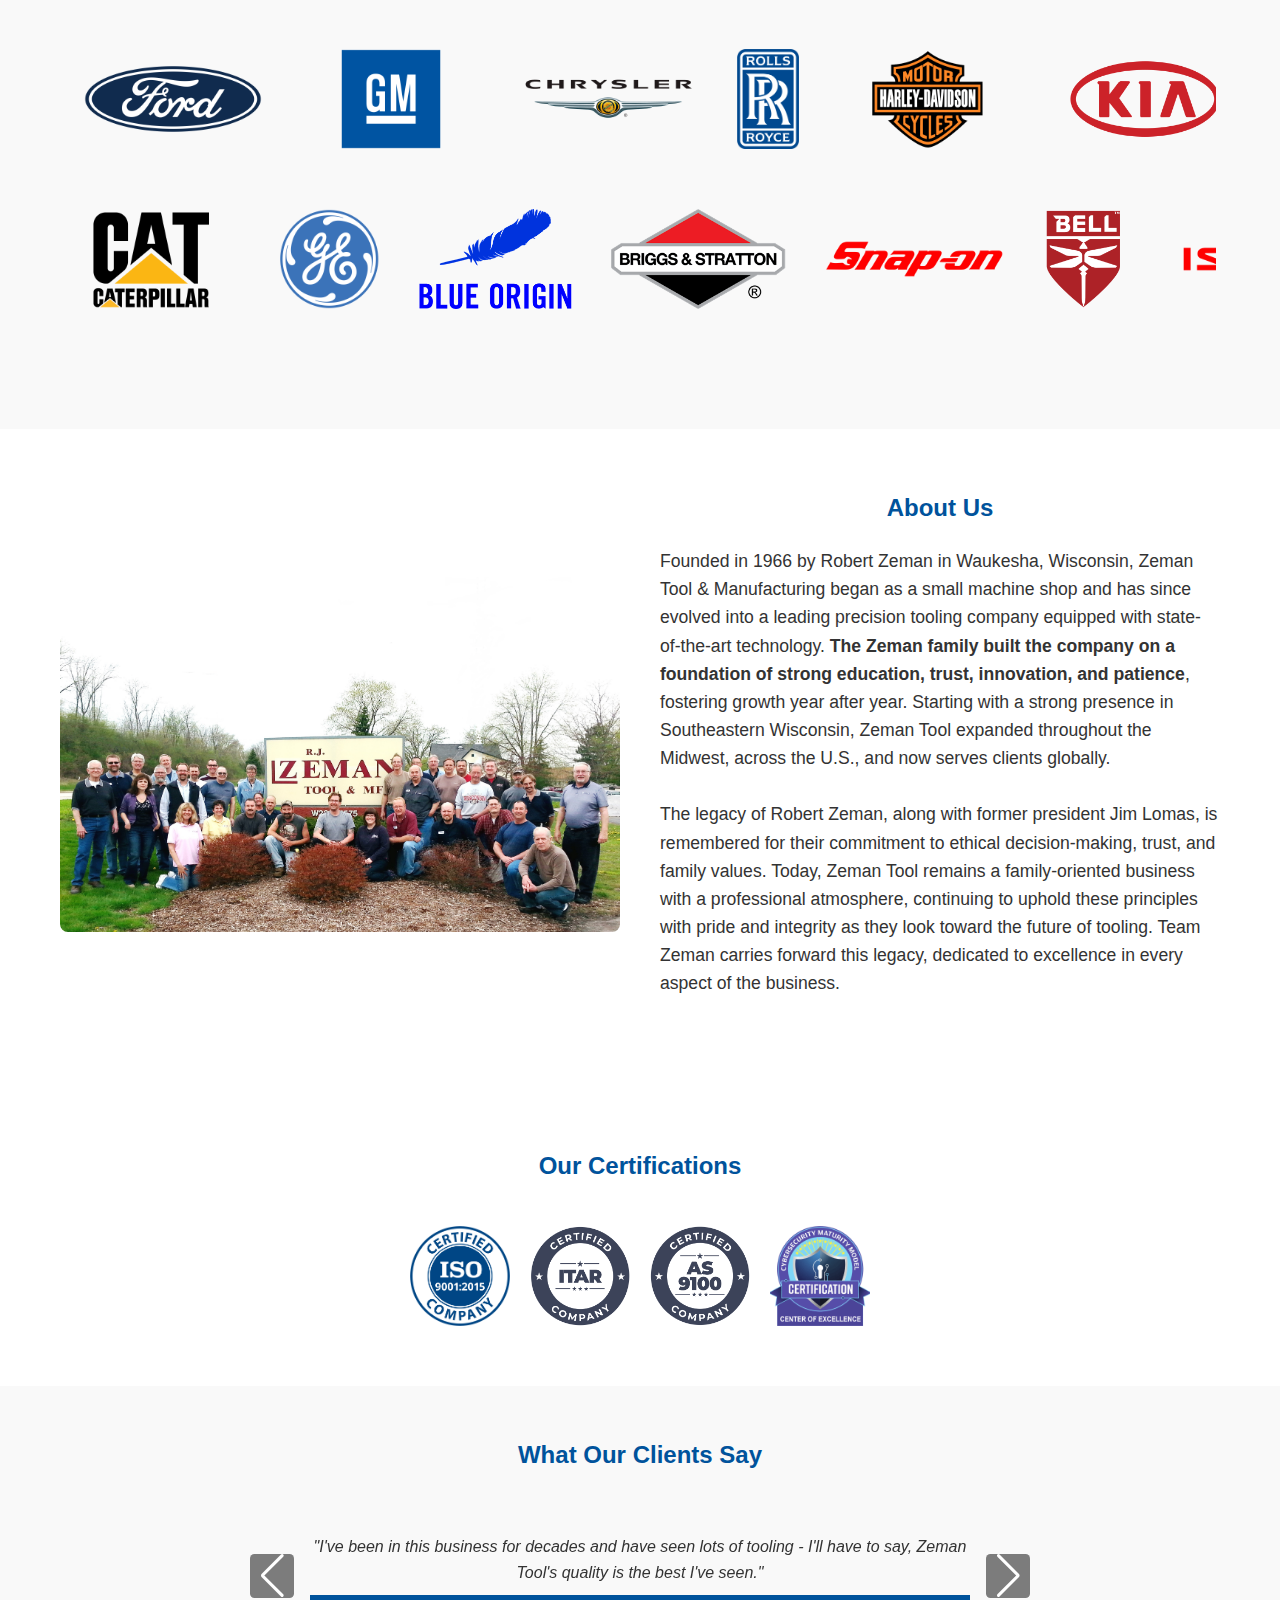
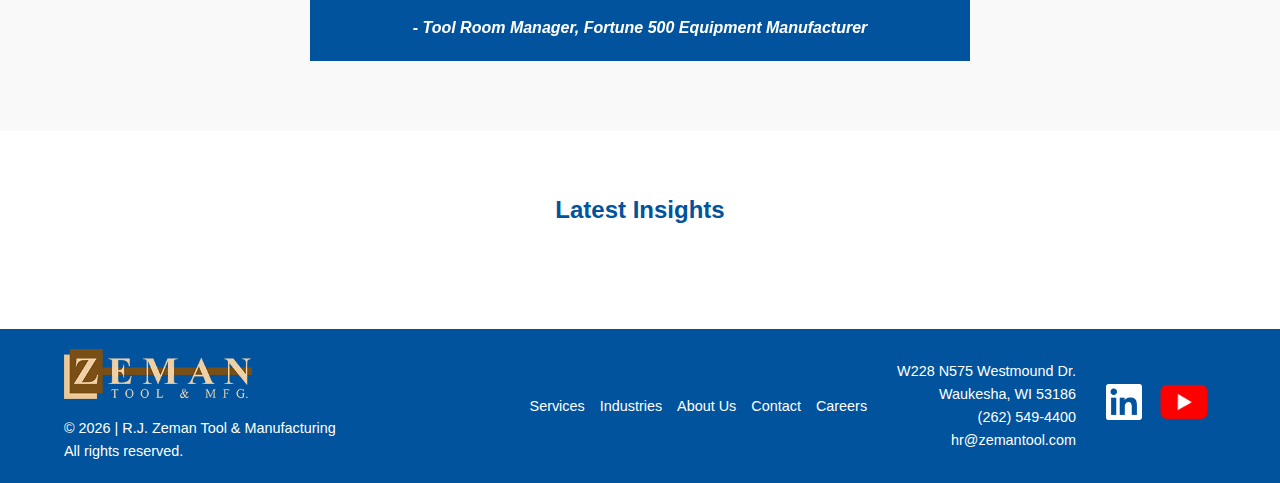
==== commit e1d5e02f: "Form changes" ====
--- a/index.html
+++ b/index.html
@@ -194,10 +194,10 @@
         <!-- About Content -->
         <div class="about-content">
             <h2>About Us</h2>
-            <p>Founded in 1966 by Robert Zeman in Waukesha, Wisconsin, Zeman Tool & Manufacturing began as a small machine shop and has since evolved into a leading precision tooling company equipped with state-of-the-art technology. The Zeman family built the company on a foundation of strong education, trust, innovation, and patience, fostering growth year after year. Starting with a strong presence in Southeastern Wisconsin, Zeman Tool expanded throughout the Midwest, across the U.S., and now serves clients globally.
-<br>
-<br>
-The legacy of Robert Zeman, along with former president Jim Lomas, is remembered for their commitment to ethical decision-making, trust, and family values. Today, Zeman Tool remains a family-oriented business with a professional atmosphere, continuing to uphold these principles with pride and integrity as they look toward the future of tooling. Team Zeman carries forward this legacy, dedicated to excellence in every aspect of the business.</p>
+            <p>Founded in 1966 by Robert Zeman in Waukesha, Wisconsin, Zeman Tool & Manufacturing began as a small machine shop and has since evolved into a leading precision tooling company equipped with state-of-the-art technology. <strong>The Zeman family built the company on a foundation of strong education, trust, innovation, and patience</strong>, fostering growth year after year. Starting with a strong presence in Southeastern Wisconsin, Zeman Tool expanded throughout the Midwest, across the U.S., and now serves clients globally.
+			<br>
+			<br>
+			The legacy of Robert Zeman, along with former president Jim Lomas, is remembered for their commitment to ethical decision-making, trust, and family values. Today, Zeman Tool remains a family-oriented business with a professional atmosphere, continuing to uphold these principles with pride and integrity as they look toward the future of tooling. Team Zeman carries forward this legacy, dedicated to excellence in every aspect of the business.</p>
            
         </div>
     </div>
--- a/CSS/style004.css
+++ b/CSS/style004.css
@@ -849,6 +849,7 @@
 
 /* Responsive Adjustments */
 @media (max-width: 768px) {
+    /* Footer Adjustments */
     .footer-content {
         flex-direction: column;
         align-items: center;
@@ -875,9 +876,8 @@
     .footer-contact {
         margin-top: 10px;
     }
-}
-
-    /* Hero Section */
+
+    /* Hero Section Adjustments */
     .hero h1 {
         font-size: 2rem;
     }
@@ -885,7 +885,7 @@
     .hero p {
         font-size: 1.2rem;
     }
-}
+} /* Closing brace for @media (max-width: 768px) */
 
 /* Machines Carousel Section */
 .machines-carousel-section {
@@ -912,8 +912,8 @@
 }
 
 .machine-image img {
-    width: auto;
-    height: 400px;
+    width: 100%;
+    height: auto;
     transition: transform 0.3s;
 }
 
@@ -1555,153 +1555,986 @@
     background-color: var(--light-gray);
 }
 
-/* New Section Container */
-.section-container {
-    display: flex;
-    flex-wrap: nowrap; /* Prevent items from wrapping */
-    align-items: center;
-    justify-content: space-between;
+
+/* Tombstone Section */
+
+/* Override container width in Tombstone Section */
+.tombstone-section .container {
+    width: 100%;
+    max-width: none;
+    padding: 0;
+}
+
+.tombstone-section .tombstone-content {
+    display: flex;
+    flex-wrap: nowrap;
+    flex-direction: row;
+    align-items: stretch;
+    justify-content: flex-start;
+    width: 100%;
+    padding: 0;
+    margin: 0;
+}
+
+/* Carousel and Text Content */
+.tombstone-section .carousel-container,
+.tombstone-section .text-content {
+    flex: 0 0 50%;
+    max-width: 50%;
+    padding: 20px;
     box-sizing: border-box;
-}
-
-/* Workholding Section */
-.workholding-section .section-container {
-    flex-direction: row;
-}
-
-.workholding-section .text-content {
-    order: 2;
-    flex: 1 1 45%;
+    margin: 0;
+}
+
+/* Carousel Container */
+.tombstone-section .carousel-container {
+    order: 2; /* Carousel on the right */
+}
+
+/* Text Content */
+.tombstone-section .text-content {
+    display: flex;
+    flex-direction: column;
+    justify-content: center;
+    order: 1; /* Text on the left */
     padding: 20px;
-}
-
-.workholding-section .carousel-container {
-    order: 1;
-    flex: 1 1 50%;
-}
-
-/* Tombstone Section */
-.tombstone-section .section-container {
-    flex-direction: row;
-}
-
-.tombstone-section .text-content {
-    order: 1;
-    flex: 1 1 45%;
-    padding: 20px;
-}
-
-.tombstone-section .carousel-container {
-    order: 2;
-    flex: 1 1 50%;
-}
-
-/* Gaging Section */
-.gaging-section .section-container {
-    flex-direction: row;
-}
-
-.gaging-section .text-content {
-    order: 2;
-    flex: 1 1 45%;
-    padding: 20px;
-}
-
-.gaging-section .carousel-container {
-    order: 1;
-    flex: 1 1 50%;
+    box-sizing: border-box;
+    margin: 0;
+    text-align: left; /* Left-align text */
+}
+
+/* Ensure images are responsive */
+.tombstone-section img {
+    max-width: 100%;
+    height: auto;
+    display: block;
 }
 
 /* Carousel Styling */
-.carousel-container {
-    position: relative;
-    flex: 1 1 50%;
-}
-
-.swiper {
+.tombstone-section .swiper {
+    width: 100%;
+    padding-bottom: 40px; /* Space for navigation arrows */
+}
+
+.tombstone-section .swiper-wrapper {
+    align-items: center;
+}
+
+.tombstone-section .swiper-slide {
     width: auto;
-    padding-bottom: 40px; /* Space for navigation arrows */
-}
-
-.swiper-wrapper {
-    align-items: center;
-}
-
-.swiper-slide {
-    width: auto;
-    display: flex;
+    display: flex;
+    flex-direction: column;
     justify-content: center;
-}
-
-.tile {
+    align-items: center;
+}
+
+/* Tile Styles */
+.tombstone-section .tile {
     text-align: center;
 }
 
-.tile img {
-    width: 100%;
-    max-width: 300px;
+.tombstone-section .tile img {
+    max-width: 500px;
     height: auto;
+	max-height: 400px;
     margin: 0 auto;
     display: block;
     border-radius: 8px;
 }
 
-.tile h3 {
+.tombstone-section .tile h3 {
     margin-top: 15px;
     font-size: 1.2rem;
     color: var(--dark-gray);
 }
 
-.tile p {
+.tombstone-section .tile p {
     font-size: 1rem;
     color: var(--dark-gray);
+    max-width: 80%;
+    margin: 0 auto;
 }
 
 /* Navigation Arrows */
-.workholding-swiper .swiper-button-next,
-.workholding-swiper .swiper-button-prev,
-.tombstone-swiper .swiper-button-next,
-.tombstone-swiper .swiper-button-prev,
-.gaging-swiper .swiper-button-next,
-.gaging-swiper .swiper-button-prev {
+.tombstone-section .swiper-button-next,
+.tombstone-section .swiper-button-prev {
     color: var(--primary-color);
     top: 50%;
     transform: translateY(-50%);
-}
-
-.swiper-button-next {
+    position: absolute;
+}
+
+.tombstone-section .swiper-button-next {
     right: 10px;
 }
 
-.swiper-button-prev {
+.tombstone-section .swiper-button-prev {
     left: 10px;
-}
-
-/* Gradient Overlays */
-.carousel-gradient-left {
-    left: 0;
-    background: linear-gradient(to right, rgba(255, 255, 255, 1), transparent);
-}
-
-.carousel-gradient-right {
-    right: 0;
-    background: linear-gradient(to left, rgba(255, 255, 255, 1), transparent);
 }
 
 /* Responsive Adjustments */
 @media (max-width: 1024px) {
-    .section-container {
-        flex-wrap: wrap;
-    }
-
-    .carousel-container,
-    .text-content {
+    .tombstone-section .tombstone-content {
+        flex-wrap: wrap; /* Allow wrapping on smaller screens */
+    }
+
+    .tombstone-section .carousel-container,
+    .tombstone-section .text-content {
         flex: 1 1 100%;
         max-width: 100%;
     }
 
-    .swiper-button-next,
-    .swiper-button-prev {
+    .tombstone-section .swiper-button-next,
+    .tombstone-section .swiper-button-prev {
+        display: none; /* Hide navigation arrows on small screens */
+    }
+}
+
+
+/* Gaging Section */
+
+/* Override container width in Gaging Section */
+.gaging-section .container {
+    width: 100%;
+    max-width: none;
+    padding: 0;
+}
+
+.gaging-section .gaging-content {
+    display: flex;
+    flex-wrap: nowrap;
+    flex-direction: row;
+    align-items: stretch;
+    justify-content: flex-start;
+    width: 100%;
+    padding: 0;
+    margin: 0;
+}
+
+/* Carousel and Text Content */
+.gaging-section .carousel-container,
+.gaging-section .text-content {
+    flex: 0 0 50%;
+    max-width: 50%;
+    padding: 20px;
+    box-sizing: border-box;
+    margin: 0;
+}
+
+/* Carousel Container */
+.gaging-section .carousel-container {
+    order: 1; /* Carousel on the left */
+}
+
+/* Text Content */
+.gaging-section .text-content {
+    display: flex;
+    flex-direction: column;
+    justify-content: center;
+    order: 2; /* Text on the right */
+    padding: 20px;
+    box-sizing: border-box;
+    margin: 0;
+    text-align: left; /* Left-align text */
+}
+
+/* Ensure images are responsive */
+.gaging-section img {
+    max-width: 100%;
+    height: auto;
+    display: block;
+}
+
+/* Carousel Styling */
+.gaging-section .swiper {
+    width: 100%;
+    padding-bottom: 40px; /* Space for navigation arrows */
+}
+
+.gaging-section .swiper-wrapper {
+    align-items: center;
+}
+
+.gaging-section .swiper-slide {
+    width: auto;
+    display: flex;
+    flex-direction: column;
+    justify-content: center;
+    align-items: center;
+}
+
+/* Tile Styles */
+.gaging-section .tile {
+    text-align: center;
+}
+
+.gaging-section .tile img {
+    max-width: 500px;
+    height: auto;
+	max-height: 400px;
+    margin: 0 auto;
+    display: block;
+    border-radius: 8px;
+}
+
+.gaging-section .tile h3 {
+    margin-top: 15px;
+    font-size: 1.2rem;
+    color: var(--dark-gray);
+}
+
+.gaging-section .tile p {
+    font-size: 1rem;
+    color: var(--dark-gray);
+    max-width: 80%;
+    margin: 0 auto;
+}
+
+/* Navigation Arrows */
+.gaging-section .swiper-button-next,
+.gaging-section .swiper-button-prev {
+    color: var(--primary-color);
+    top: 50%;
+    transform: translateY(-50%);
+    position: absolute;
+}
+
+.gaging-section .swiper-button-next {
+    right: 10px;
+}
+
+.gaging-section .swiper-button-prev {
+    left: 10px;
+}
+
+/* Responsive Adjustments */
+@media (max-width: 1024px) {
+    .gaging-section .gaging-content {
+        flex-wrap: wrap; /* Allow wrapping on smaller screens */
+    }
+
+    .gaging-section .carousel-container,
+    .gaging-section .text-content {
+        flex: 1 1 100%;
+        max-width: 100%;
+    }
+
+    .gaging-section .swiper-button-next,
+    .gaging-section .swiper-button-prev {
+        display: none; /* Hide navigation arrows on small screens */
+    }
+}
+
+/* Workholding Section */
+
+/* Override container width in Workholding Section */
+.workholding-section .container {
+    width: 100%;
+    max-width: none;
+    padding: 0;
+}
+
+.workholding-section .workholding-content {
+    display: flex;
+    flex-wrap: nowrap;
+    flex-direction: row;
+    align-items: stretch;
+    justify-content: flex-start;
+    width: 100%;
+    padding: 0;
+    margin: 0;
+}
+
+/* Carousel and Text Content */
+.workholding-section .carousel-container,
+.workholding-section .text-content {
+    flex: 0 0 50%;
+    max-width: 50%;
+    padding: 20px;
+    box-sizing: border-box;
+    margin: 0;
+}
+
+/* Carousel Container */
+.workholding-section .carousel-container {
+    order: 1;
+}
+
+
+/* Text Content */
+.workholding-section .text-content {
+    display: flex;
+    flex-direction: column;
+    justify-content: center;
+    align-items: center;
+    order: 2;
+    padding: 20px;
+    box-sizing: border-box;
+    margin: 0;
+}
+
+/* Ensure images are responsive */
+.workholding-section img {
+    max-width: 100%;
+    height: auto;
+    display: block;
+}
+
+/* Remove any centering styles from text content */
+.workholding-section .text-content {
+    margin: 0;
+    text-align: left;
+}
+
+
+/* Carousel Styling */
+.workholding-section .swiper {
+    width: 100%;
+    padding-bottom: 40px; /* Space for navigation arrows */
+}
+
+.workholding-section .swiper-wrapper {
+    align-items: center;
+}
+
+.workholding-section .swiper-slide {
+    width: auto;
+    display: flex;
+    flex-direction: column; /* Stack content vertically */
+    justify-content: center;
+    align-items: center;
+}
+
+/* Tile Styles */
+.workholding-section .tile {
+    text-align: center;
+}
+
+.workholding-section .tile img {
+    width: 100%;
+    max-width: 500px;
+    height: auto;
+	max-height: 400px;
+    margin: 0 auto;
+    display: block;
+    border-radius: 8px;
+}
+
+.workholding-section .tile h3 {
+    margin-top: 15px;
+    font-size: 1.2rem;
+    color: var(--dark-gray);
+}
+
+.workholding-section .tile p {
+    font-size: 1rem;
+    color: var(--dark-gray);
+    max-width: 80%;
+    margin: 0 auto;
+}
+
+/* Navigation Arrows */
+.workholding-section .swiper-button-next,
+.workholding-section .swiper-button-prev {
+    color: var(--primary-color);
+    top: 50%;
+    transform: translateY(-50%);
+    position: absolute;
+}
+
+.workholding-section .swiper-button-next {
+    right: 10px;
+}
+
+.workholding-section .swiper-button-prev {
+    left: 10px;
+}
+
+/* Responsive Adjustments */
+@media (max-width: 1024px) {
+    .workholding-section .workholding-content {
+        flex-wrap: wrap; /* Allow wrapping on smaller screens */
+    }
+
+    .workholding-section .carousel-container,
+    .workholding-section .text-content {
+        flex: 1 1 100%;
+        max-width: 100%;
+    }
+
+    .workholding-section .swiper-button-next,
+    .workholding-section .swiper-button-prev {
+        display: none; /* Hide navigation arrows on small screens */
+    }
+}
+
+/* Mold Castings Section */
+
+/* Override container width */
+.mold-castings-section .container {
+    width: 100%;
+    max-width: none;
+    padding: 0;
+}
+
+.mold-castings-section .mold-castings-content {
+    display: flex;
+    flex-wrap: nowrap;
+    flex-direction: row;
+    align-items: stretch;
+    justify-content: flex-start;
+    width: 100%;
+    margin: 0;
+}
+
+/* Carousel and Text Content */
+.mold-castings-section .carousel-container,
+.mold-castings-section .text-content {
+    flex: 0 0 50%;
+    max-width: 50%;
+    padding: 20px;
+    box-sizing: border-box;
+    margin: 0;
+}
+
+/* Carousel Container */
+.mold-castings-section .carousel-container {
+    order: 1; /* Carousel on the left */
+}
+
+/* Text Content */
+.mold-castings-section .text-content {
+    display: flex;
+    flex-direction: column;
+    justify-content: center;
+    order: 2; /* Text on the right */
+    text-align: left;
+}
+
+/* Center the h2 header */
+.mold-castings-section .text-content h2 {
+    text-align: center;
+    width: 100%;
+}
+
+/* Ensure images are responsive */
+.mold-castings-section img {
+    max-width: 100%;
+    height: auto;
+    display: block;
+}
+
+/* Carousel Styling */
+.mold-castings-section .swiper {
+    width: 100%;
+    padding-bottom: 40px; /* Space for navigation arrows */
+}
+
+.mold-castings-section .swiper-wrapper {
+    align-items: center;
+}
+
+.mold-castings-section .swiper-slide {
+    width: auto;
+    display: flex;
+    flex-direction: column; /* Stack content vertically */
+    justify-content: center;
+    align-items: center;
+}
+
+/* Tile Styles */
+.mold-castings-section .tile {
+    text-align: center;
+}
+
+.mold-castings-section .tile img {
+    width: 100%;
+    max-width: 500px;
+    height: auto;
+    max-height: 400px;
+    margin: 0 auto;
+    display: block;
+    border-radius: 8px;
+}
+
+.mold-castings-section .tile h3 {
+    margin-top: 15px;
+    font-size: 1.2rem;
+    color: var(--dark-gray);
+}
+
+.mold-castings-section .tile p {
+    font-size: 1rem;
+    color: var(--dark-gray);
+    max-width: 80%;
+    margin: 0 auto;
+}
+
+/* Navigation Arrows */
+.mold-castings-section .swiper-button-next,
+.mold-castings-section .swiper-button-prev {
+    color: var(--primary-color);
+    top: 50%;
+    transform: translateY(-50%);
+    position: absolute;
+}
+
+.mold-castings-section .swiper-button-next {
+    right: 10px;
+}
+
+.mold-castings-section .swiper-button-prev {
+    left: 10px;
+}
+
+/* Responsive Adjustments */
+@media (max-width: 1024px) {
+    .mold-castings-section .mold-castings-content {
+        flex-wrap: wrap;
+    }
+
+    .mold-castings-section .carousel-container,
+    .mold-castings-section .text-content {
+        flex: 1 1 100%;
+        max-width: 100%;
+    }
+
+    .mold-castings-section .swiper-button-next,
+    .mold-castings-section .swiper-button-prev {
         display: none;
     }
+}
+
+/* Pattern & Corebox Section */
+
+/* Override container width */
+.pattern-corebox-section .container {
+    width: 100%;
+    max-width: none;
+    padding: 0;
+}
+
+.pattern-corebox-section .pattern-corebox-content {
+    display: flex;
+    flex-wrap: nowrap;
+    flex-direction: row;
+    align-items: stretch;
+    justify-content: flex-start;
+    width: 100%;
+    margin: 0;
+}
+
+/* Carousel and Text Content */
+.pattern-corebox-section .carousel-container,
+.pattern-corebox-section .text-content {
+    flex: 0 0 50%;
+    max-width: 50%;
+    padding: 20px;
+    box-sizing: border-box;
+    margin: 0;
+}
+
+/* Carousel Container */
+.pattern-corebox-section .carousel-container {
+    order: 2; /* Carousel on the right */
+}
+
+/* Text Content */
+.pattern-corebox-section .text-content {
+    display: flex;
+    flex-direction: column;
+    justify-content: center;
+    align-items: center;
+    order: 1; /* Text on the left */
+    text-align: left;
+}
+
+/* Center the h2 header */
+.pattern-corebox-section .text-content h2 {
+    text-align: center;
+    width: 100%;
+}
+
+/* Ensure images are responsive */
+.pattern-corebox-section img {
+    max-width: 100%;
+    height: auto;
+    display: block;
+}
+
+/* Carousel Styling */
+.pattern-corebox-section .swiper {
+    width: 100%;
+    padding-bottom: 40px; /* Space for navigation arrows */
+}
+
+.pattern-corebox-section .swiper-wrapper {
+    align-items: center;
+}
+
+.pattern-corebox-section .swiper-slide {
+    width: auto;
+    display: flex;
+    flex-direction: column;
+    justify-content: center;
+    align-items: center;
+}
+
+/* Tile Styles */
+.pattern-corebox-section .tile {
+    text-align: center;
+}
+
+.pattern-corebox-section .tile img {
+    width: 100%;
+    max-width: 500px;
+    height: auto;
+    max-height: 400px;
+    margin: 0 auto;
+    display: block;
+    border-radius: 8px;
+}
+
+.pattern-corebox-section .tile h3 {
+    margin-top: 15px;
+    font-size: 1.2rem;
+    color: var(--dark-gray);
+}
+
+.pattern-corebox-section .tile p {
+    font-size: 1rem;
+    color: var(--dark-gray);
+    max-width: 80%;
+    margin: 0 auto;
+}
+
+/* Navigation Arrows */
+.pattern-corebox-section .swiper-button-next,
+.pattern-corebox-section .swiper-button-prev {
+    color: var(--primary-color);
+    top: 50%;
+    transform: translateY(-50%);
+    position: absolute;
+}
+
+.pattern-corebox-section .swiper-button-next {
+    right: 10px;
+}
+
+.pattern-corebox-section .swiper-button-prev {
+    left: 10px;
+}
+
+/* Responsive Adjustments */
+@media (max-width: 1024px) {
+    .pattern-corebox-section .pattern-corebox-content {
+        flex-wrap: wrap;
+    }
+
+    .pattern-corebox-section .carousel-container,
+    .pattern-corebox-section .text-content {
+        flex: 1 1 100%;
+        max-width: 100%;
+    }
+
+    .pattern-corebox-section .swiper-button-next,
+    .pattern-corebox-section .swiper-button-prev {
+        display: none;
+    }
+}
+
+/* Build-to-Print Services Section */
+
+/* Override container width */
+.build-to-print-section .container {
+    width: 100%;
+    max-width: none;
+    padding: 0;
+}
+
+.build-to-print-section .build-to-print-content {
+    display: flex;
+    flex-wrap: nowrap;
+    flex-direction: row;
+    align-items: stretch;
+    justify-content: flex-start;
+    width: 100%;
+    margin: 0;
+}
+
+/* Carousel and Text Content */
+.build-to-print-section .carousel-container,
+.build-to-print-section .text-content {
+    flex: 0 0 50%;
+    max-width: 50%;
+    padding: 20px;
+    box-sizing: border-box;
+    margin: 0;
+}
+
+/* Carousel Container */
+.build-to-print-section .carousel-container {
+    order: 1; /* Carousel on the left */
+}
+
+/* Text Content */
+.build-to-print-section .text-content {
+    display: flex;
+    flex-direction: column;
+    justify-content: center;
+    align-items: center;
+    order: 2; /* Text on the right */
+    text-align: left;
+}
+
+/* Center the h2 header */
+.build-to-print-section .text-content h2 {
+    text-align: center;
+    width: 100%;
+}
+
+/* Ensure images are responsive */
+.build-to-print-section img {
+    max-width: 100%;
+    height: auto;
+    display: block;
+}
+
+/* Carousel Styling */
+.build-to-print-section .swiper {
+    width: 100%;
+    padding-bottom: 40px; /* Space for navigation arrows */
+}
+
+.build-to-print-section .swiper-wrapper {
+    align-items: center;
+}
+
+.build-to-print-section .swiper-slide {
+    width: auto;
+    display: flex;
+    flex-direction: column; /* Stack content vertically */
+    justify-content: center;
+    align-items: center;
+}
+
+/* Tile Styles */
+.build-to-print-section .tile {
+    text-align: center;
+}
+
+.build-to-print-section .tile img {
+    width: 100%;
+    max-width: 500px;
+    height: auto;
+    max-height: 400px;
+    margin: 0 auto;
+    display: block;
+    border-radius: 8px;
+}
+
+.build-to-print-section .tile h3 {
+    margin-top: 15px;
+    font-size: 1.2rem;
+    color: var(--dark-gray);
+}
+
+.build-to-print-section .tile p {
+    font-size: 1rem;
+    color: var(--dark-gray);
+    max-width: 80%;
+    margin: 0 auto;
+}
+
+/* Navigation Arrows */
+.build-to-print-section .swiper-button-next,
+.build-to-print-section .swiper-button-prev {
+    color: var(--primary-color);
+    top: 50%;
+    transform: translateY(-50%);
+    position: absolute;
+}
+
+.build-to-print-section .swiper-button-next {
+    right: 10px;
+}
+
+.build-to-print-section .swiper-button-prev {
+    left: 10px;
+}
+
+/* Responsive Adjustments */
+@media (max-width: 1024px) {
+    .build-to-print-section .build-to-print-content {
+        flex-wrap: wrap;
+    }
+
+    .build-to-print-section .carousel-container,
+    .build-to-print-section .text-content {
+        flex: 1 1 100%;
+        max-width: 100%;
+    }
+
+    .build-to-print-section .swiper-button-next,
+    .build-to-print-section .swiper-button-prev {
+        display: none;
+    }
+}
+
+/* Prototyping Section */
+
+/* Override container width */
+.prototyping-section .container {
+    width: 100%;
+    max-width: none;
+    padding: 0;
+}
+
+.prototyping-section .prototyping-content {
+    display: flex;
+    flex-wrap: nowrap;
+    flex-direction: row;
+    align-items: stretch;
+    justify-content: flex-start;
+    width: 100%;
+    margin: 0;
+}
+
+/* Carousel and Text Content */
+.prototyping-section .carousel-container,
+.prototyping-section .text-content {
+    flex: 0 0 50%;
+    max-width: 50%;
+    padding: 20px;
+    box-sizing: border-box;
+    margin: 0;
+}
+
+/* Carousel Container */
+.prototyping-section .carousel-container {
+    order: 2; /* Carousel on the right */
+}
+
+/* Text Content */
+.prototyping-section .text-content {
+    display: flex;
+    flex-direction: column;
+    justify-content: center;
+    align-items: center;
+    order: 1; /* Text on the left */
+    text-align: left;
+}
+
+/* Center the h2 header */
+.prototyping-section .text-content h2 {
+    text-align: center;
+    width: 100%;
+}
+
+/* Ensure images are responsive */
+.prototyping-section img {
+    max-width: 100%;
+    height: auto;
+    display: block;
+}
+
+/* Carousel Styling */
+.prototyping-section .swiper {
+    width: 100%;
+    padding-bottom: 40px; /* Space for navigation arrows */
+}
+
+.prototyping-section .swiper-wrapper {
+    align-items: center;
+}
+
+.prototyping-section .swiper-slide {
+    width: auto;
+    display: flex;
+    flex-direction: column;
+    justify-content: center;
+    align-items: center;
+}
+
+/* Tile Styles */
+.prototyping-section .tile {
+    text-align: center;
+}
+
+.prototyping-section .tile img {
+    width: 100%;
+    max-width: 500px;
+    height: auto;
+    max-height: 400px;
+    margin: 0 auto;
+    display: block;
+    border-radius: 8px;
+}
+
+.prototyping-section .tile h3 {
+    margin-top: 15px;
+    font-size: 1.2rem;
+    color: var(--dark-gray);
+}
+
+.prototyping-section .tile p {
+    font-size: 1rem;
+    color: var(--dark-gray);
+    max-width: 80%;
+    margin: 0 auto;
+}
+
+/* Navigation Arrows */
+.prototyping-section .swiper-button-next,
+.prototyping-section .swiper-button-prev {
+    color: var(--primary-color);
+    top: 50%;
+    transform: translateY(-50%);
+    position: absolute;
+}
+
+.prototyping-section .swiper-button-next {
+    right: 10px;
+}
+
+.prototyping-section .swiper-button-prev {
+    left: 10px;
+}
+
+/* Responsive Adjustments */
+@media (max-width: 1024px) {
+    .prototyping-section .prototyping-content {
+        flex-wrap: wrap;
+    }
+
+    .prototyping-section .carousel-container,
+    .prototyping-section .text-content {
+        flex: 1 1 100%;
+        max-width: 100%;
+    }
+
+    .prototyping-section .swiper-button-next,
+    .prototyping-section .swiper-button-prev {
+        display: none;
+    }
+}
+
+/* Form Validation */
+.validation-message {
+    color: red;
+    font-size: 0.9em;
+    margin-top: 5px;
+}
+
+/* Adjusted iframe container */
+.quote-form .iframe-container {
+    width: 100%;
+    height: auto;
+}
+
+.quote-form iframe {
+    border: 0;
+    width: 100%;
+    height: 650px; /* Ensure this matches the iframe's height attribute */
+    box-shadow: 0 0 10px rgba(0, 123, 255, 0.5);
 }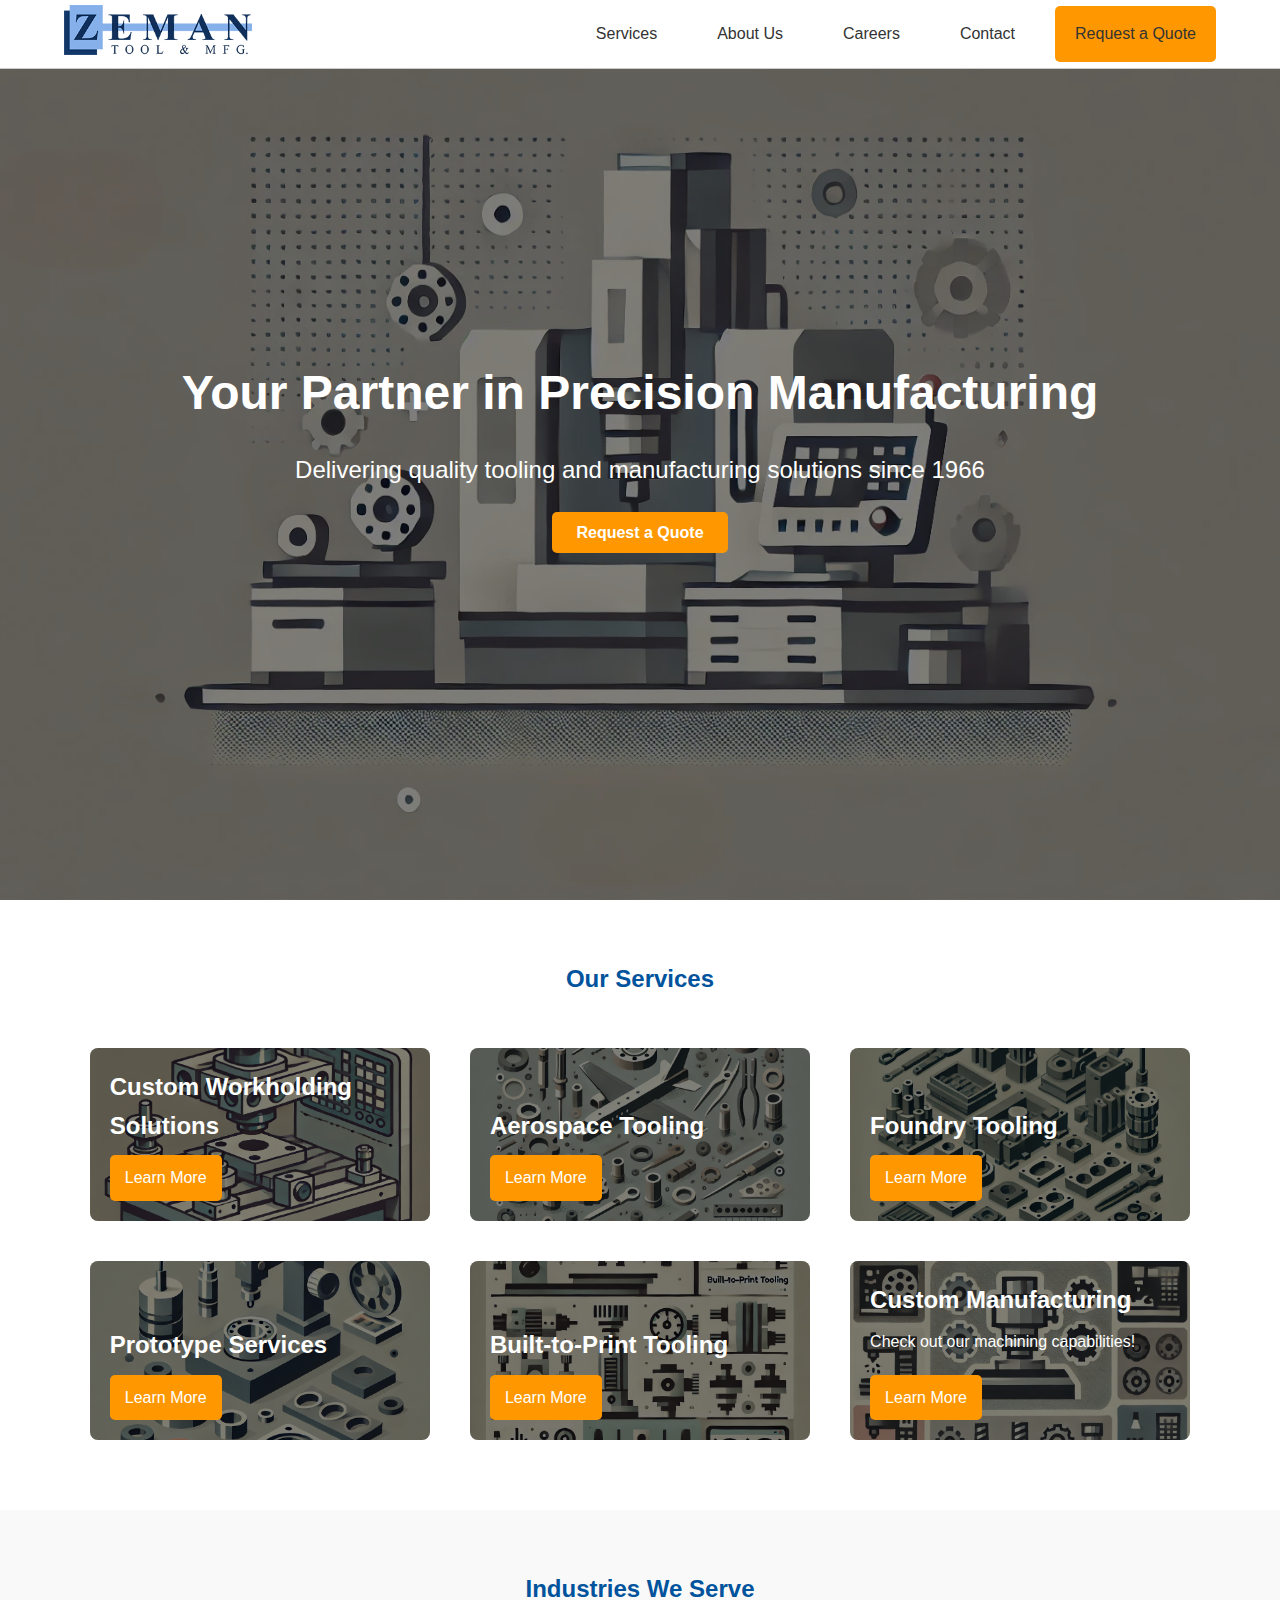
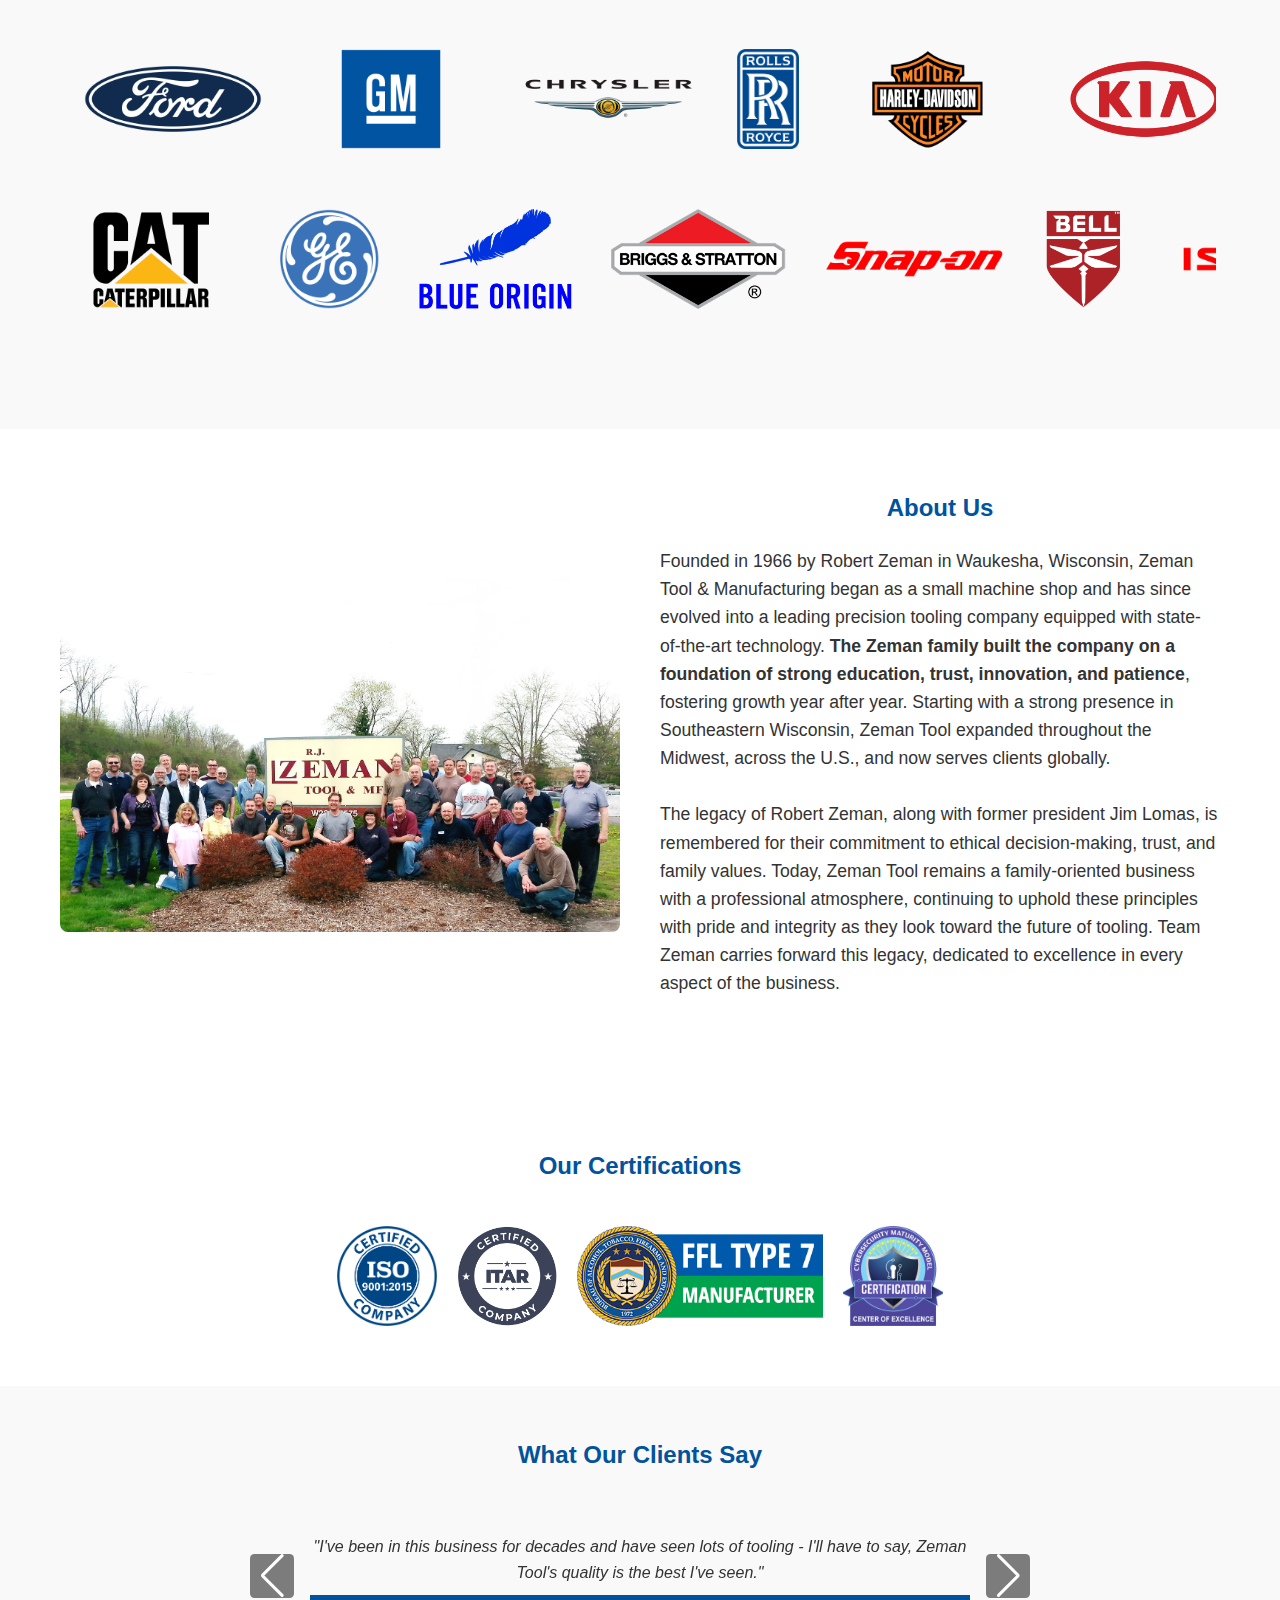
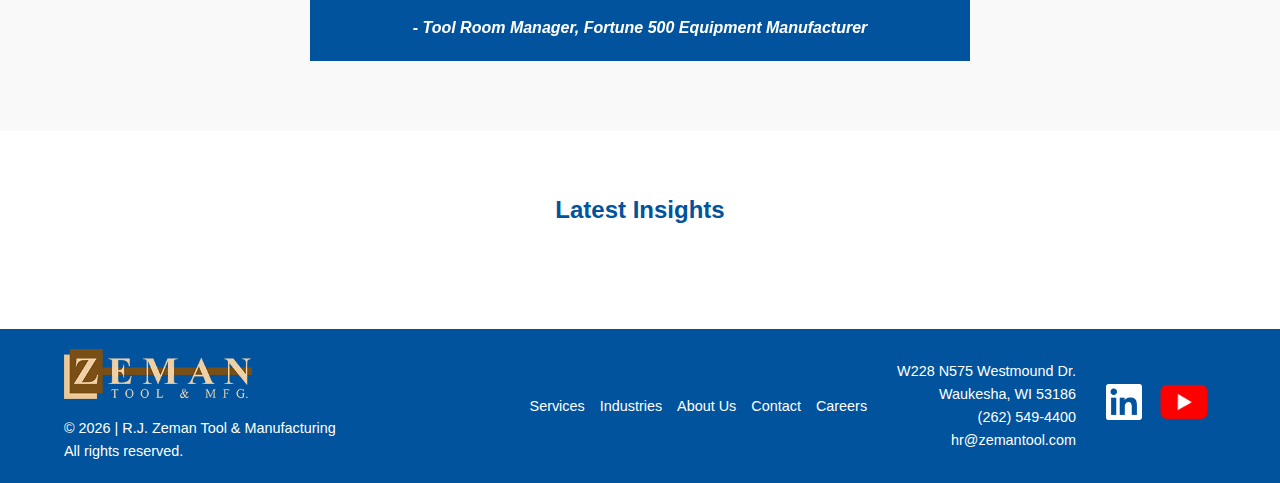
==== commit f2fe1eb0: "cert change" ====
--- a/index.html
+++ b/index.html
@@ -210,7 +210,7 @@
             <div class="certifications-container">
                 <img src="Media/certifications/ISO.png" alt="ISO 9001 Certified">
 				<img src="Media/certifications/ITAR.png" alt="ITAR Certified">
-				<img src="Media/certifications/AS-9100.png" alt="AS-9100 Certified">
+				<img src="Media/certifications/ffl7.png" alt="FFL-7 Certified">
 				<img src="Media/certifications/CMMC.png" alt="CMMC Certified">
 				
                 <!-- Add other certification logos -->
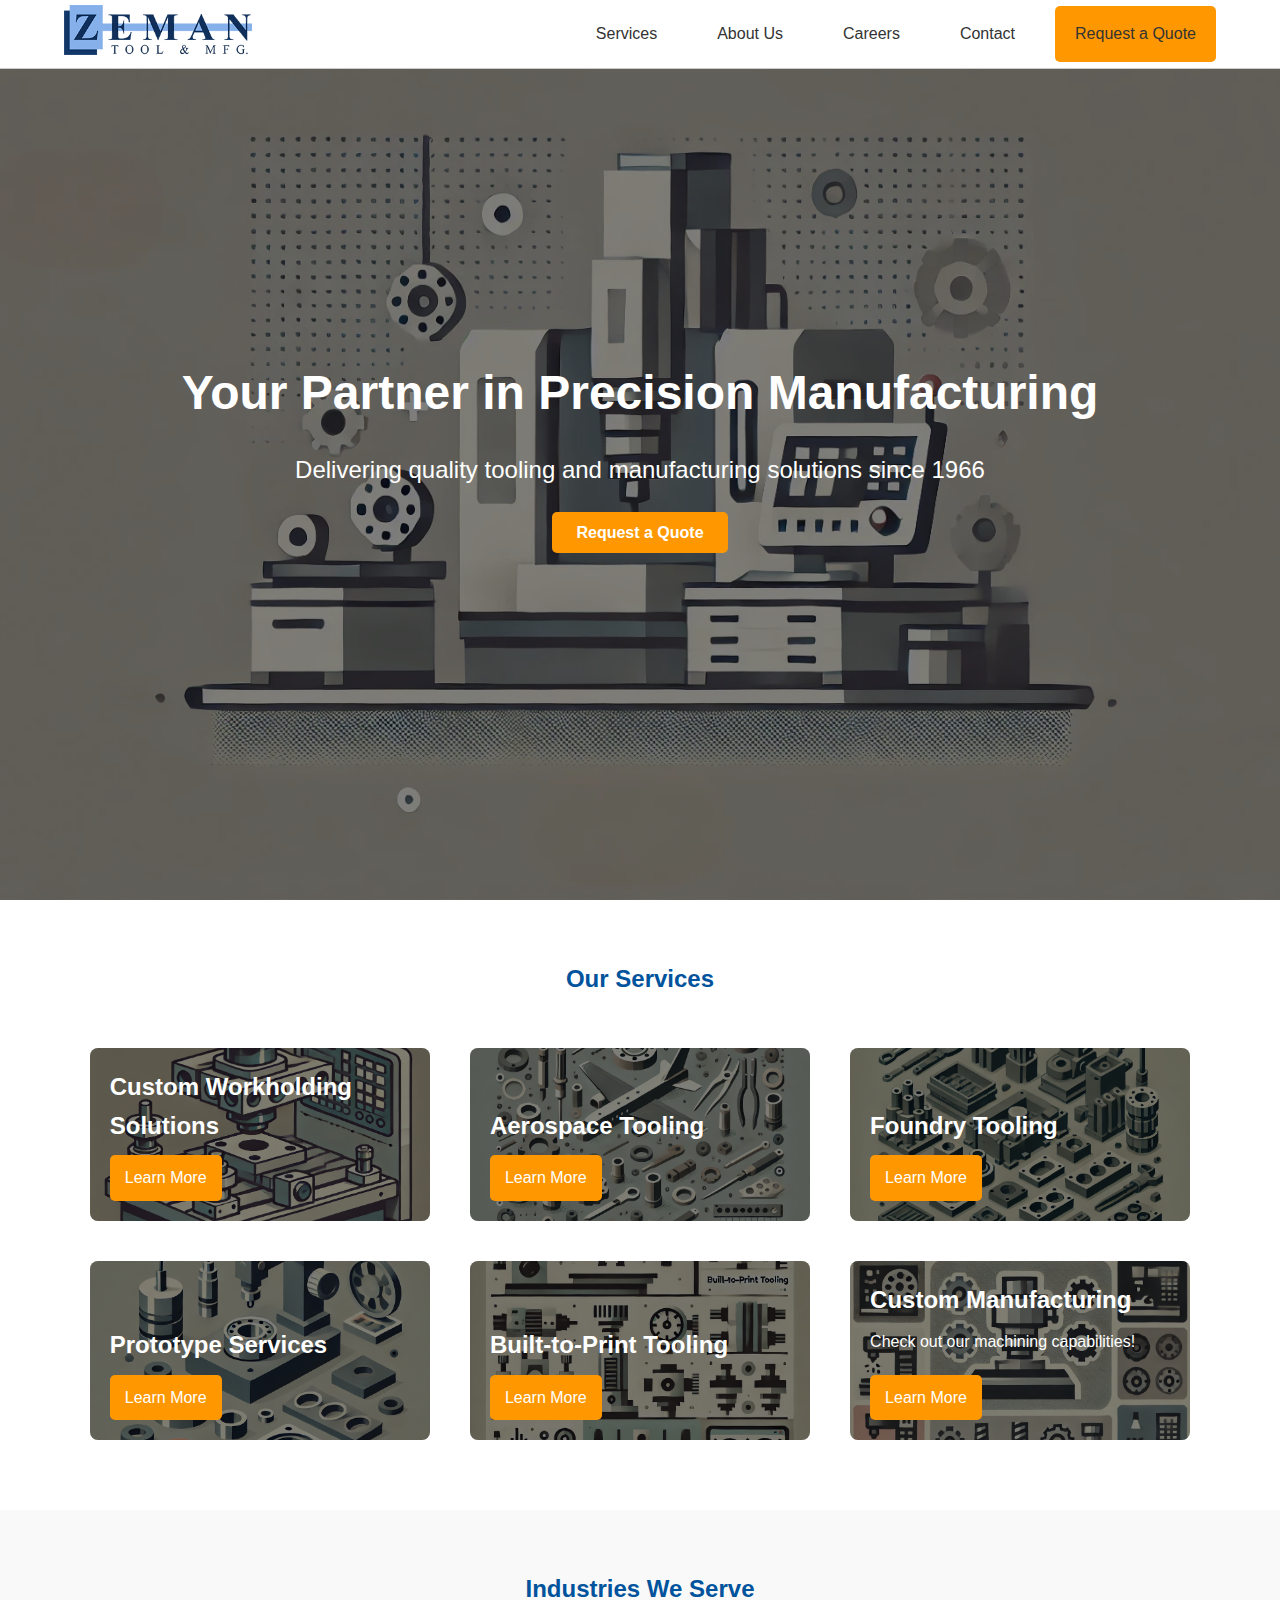
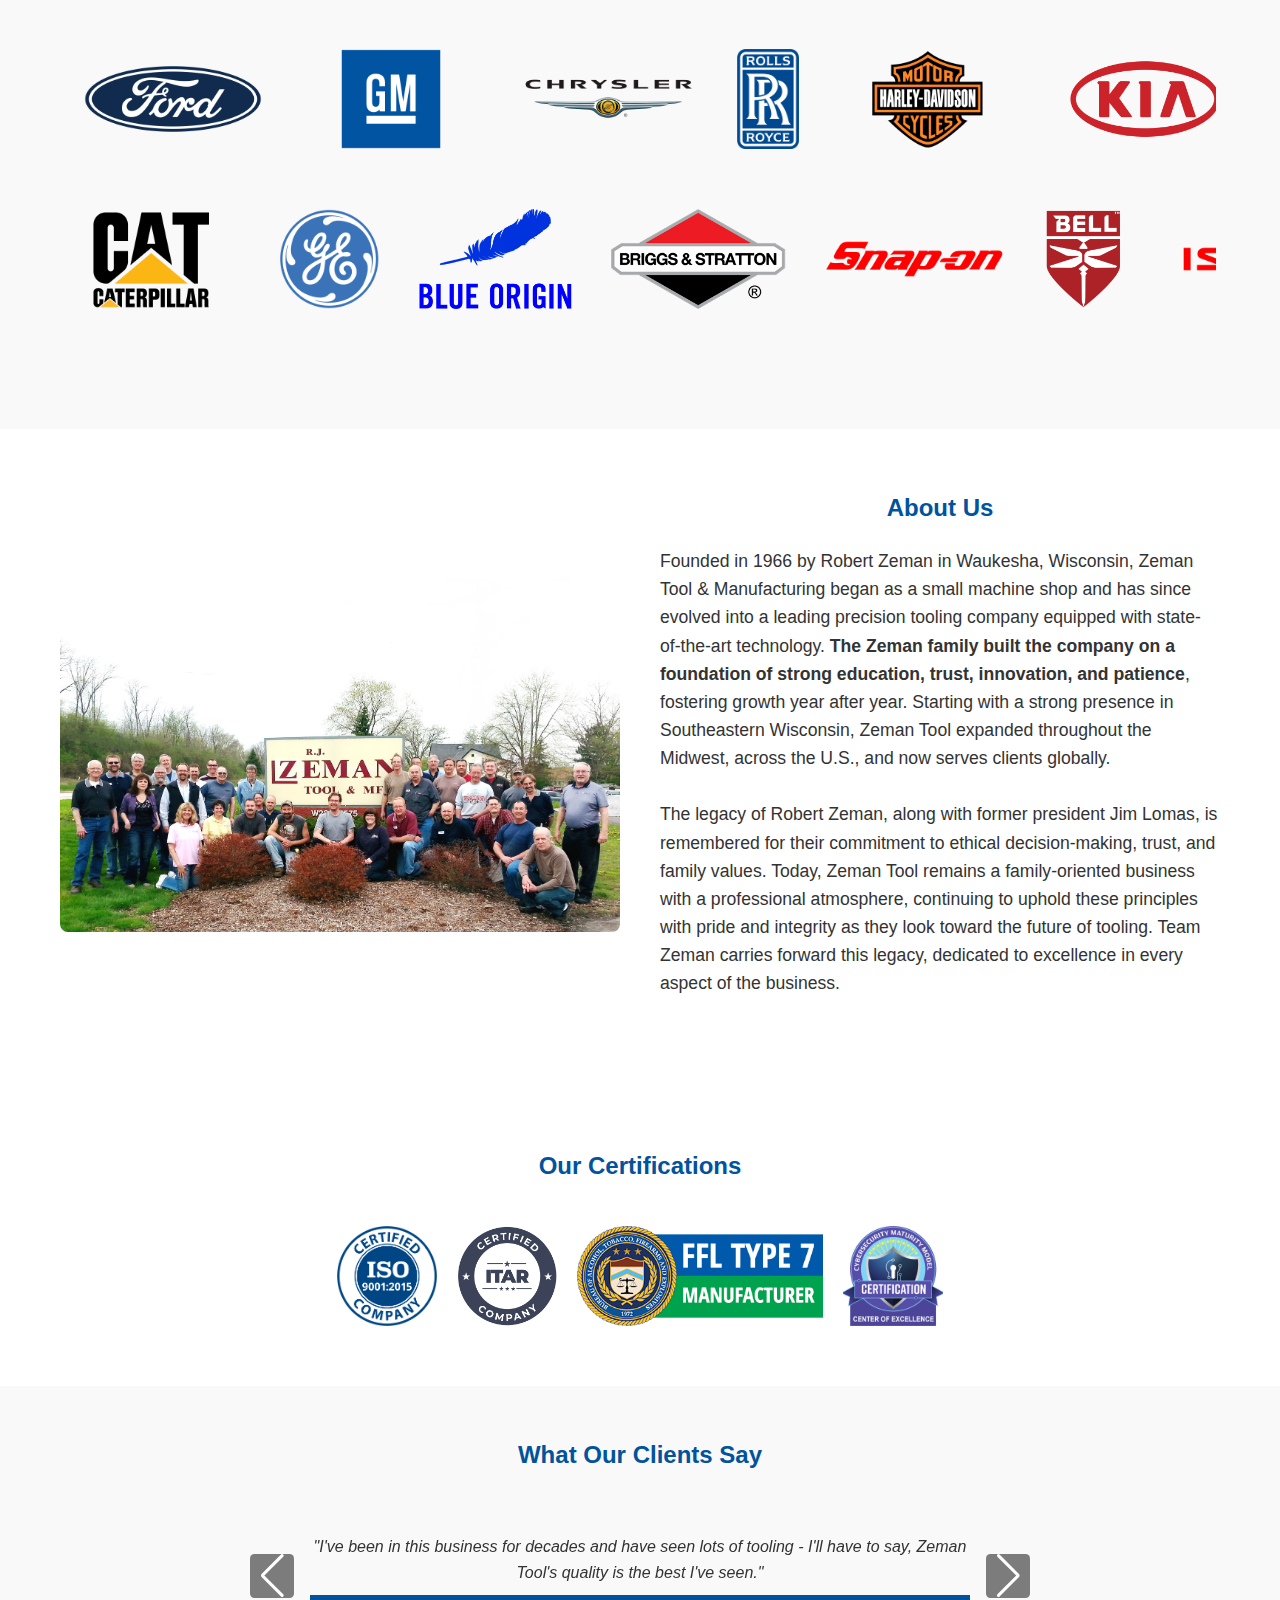
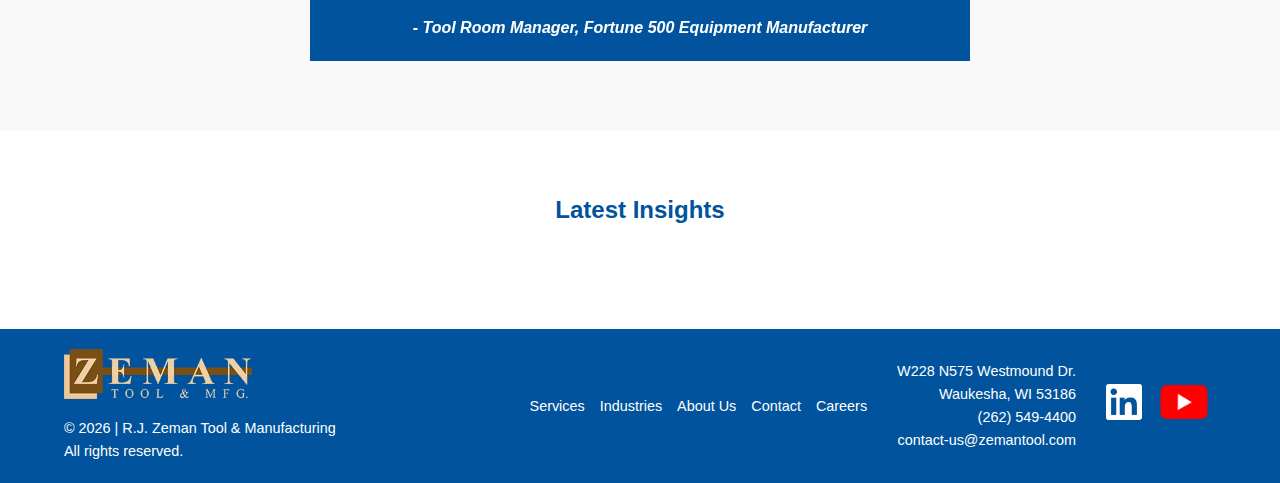
==== commit 130287d2: "sections" ====
--- a/index.html
+++ b/index.html
@@ -298,7 +298,7 @@
             <div class="footer-contact">
                 <p>W228 N575 Westmound Dr.<br>Waukesha, WI 53186</p>
                 <p><a href="tel:2625494400">(262) 549-4400</a></p>
-                <p><a href="mailto:hr@zemantool.com">hr@zemantool.com</a></p>
+                <p><a href="mailto:contact-us@zemantool.com">contact-us@zemantool.com</a></p>
             </div>
             <div class="footer-social">
                 <a href="https://www.linkedin.com/company/zeman-tool-&-mfg." target="_blank" aria-label="LinkedIn">
--- a/CSS/style004.css
+++ b/CSS/style004.css
@@ -2537,4 +2537,116 @@
     width: 100%;
     height: 650px; /* Ensure this matches the iframe's height attribute */
     box-shadow: 0 0 10px rgba(0, 123, 255, 0.5);
+}
+
+/* Aerospace Section Styles */
+.aerospace-section1,
+.aerospace-section2 {
+    padding: 60px 0;
+}
+
+.aerospace-section2.alternate {
+    background-color: var(--light-gray); /* Alternate background color */
+}
+
+.aerospace-content {
+    display: flex;
+    flex-wrap: nowrap;
+    align-items: stretch;
+    justify-content: flex-start;
+    width: 100%;
+}
+
+.aerospace-content .text-content,
+.aerospace-content .carousel-container {
+    flex: 0 0 50%;
+    max-width: 50%;
+    padding: 20px;
+    box-sizing: border-box;
+}
+
+.aerospace-content .text-content {
+    display: flex;
+    flex-direction: column;
+    justify-content: center;
+}
+
+.aerospace-content .text-content h2 {
+    font-family: var(--font-heading);
+    color: var(--primary-color);
+    margin-bottom: 20px;
+}
+
+.aerospace-content .text-content p {
+    font-family: var(--font-body);
+    color: var(--dark-gray);
+    line-height: 1.6;
+}
+
+.aerospace-content .carousel-container {
+    position: relative;
+}
+
+.tile {
+    text-align: center;
+}
+
+.tile img {
+    max-width: 100%;
+	max-height: 400px;
+    height: auto;
+    border-radius: 8px;
+    margin-bottom: 15px;
+}
+
+.tile h3 {
+    font-size: 1.2rem;
+    color: var(--dark-gray);
+    margin-bottom: 10px;
+}
+
+.tile p {
+    font-size: 1rem;
+    color: var(--dark-gray);
+    max-width: 80%;
+    margin: 0 auto;
+}
+
+/* Swiper Navigation */
+.aerospace-section1 .swiper-button-next,
+.aerospace-section1 .swiper-button-prev,
+.aerospace-section2 .swiper-button-next,
+.aerospace-section2 .swiper-button-prev {
+    color: var(--primary-color);
+}
+
+.swiper-button-next,
+.swiper-button-prev {
+    top: 50%;
+    transform: translateY(-50%);
+}
+
+.swiper-button-next {
+    right: 10px;
+}
+
+.swiper-button-prev {
+    left: 10px;
+}
+
+/* Responsive Adjustments */
+@media (max-width: 768px) {
+    .aerospace-content {
+        flex-wrap: wrap;
+    }
+
+    .aerospace-content .text-content,
+    .aerospace-content .carousel-container {
+        flex: 1 1 100%;
+        max-width: 100%;
+    }
+
+    .aerospace-section2 .text-content {
+        order: 2;
+    }
 }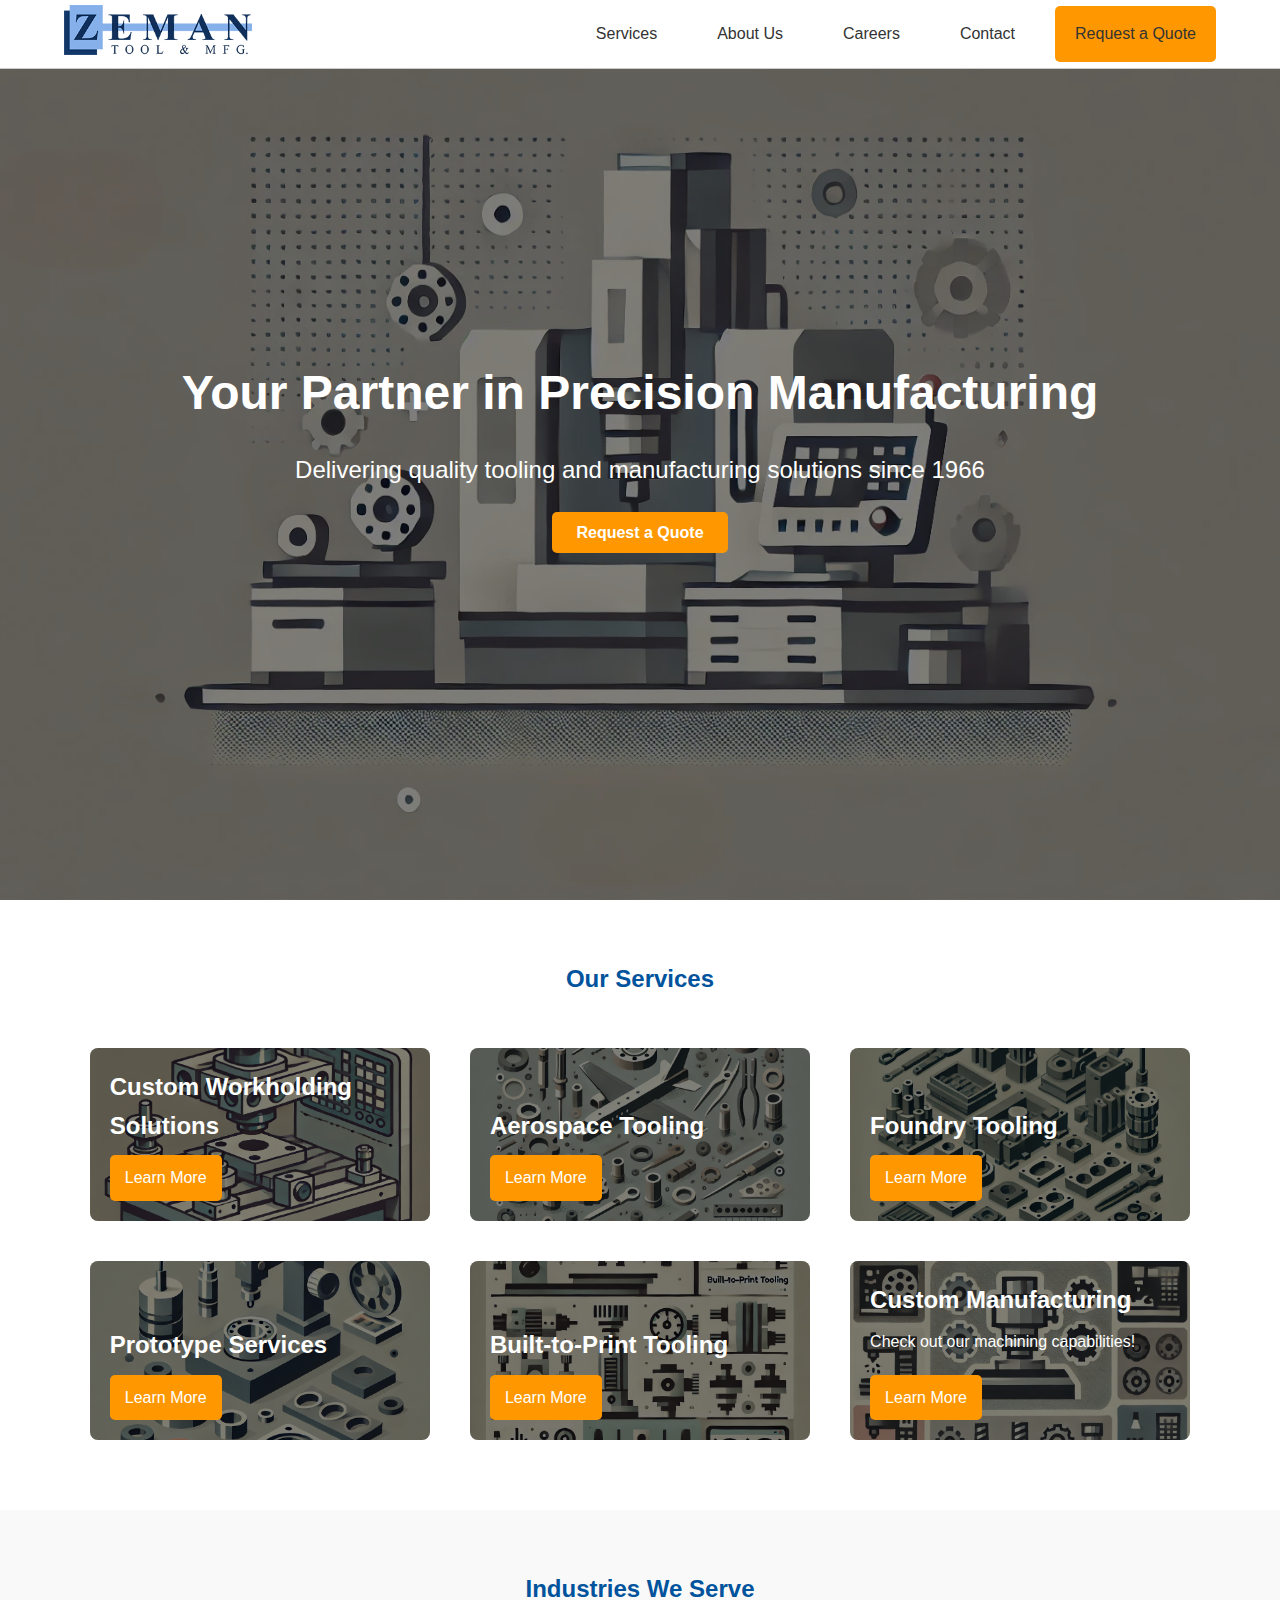
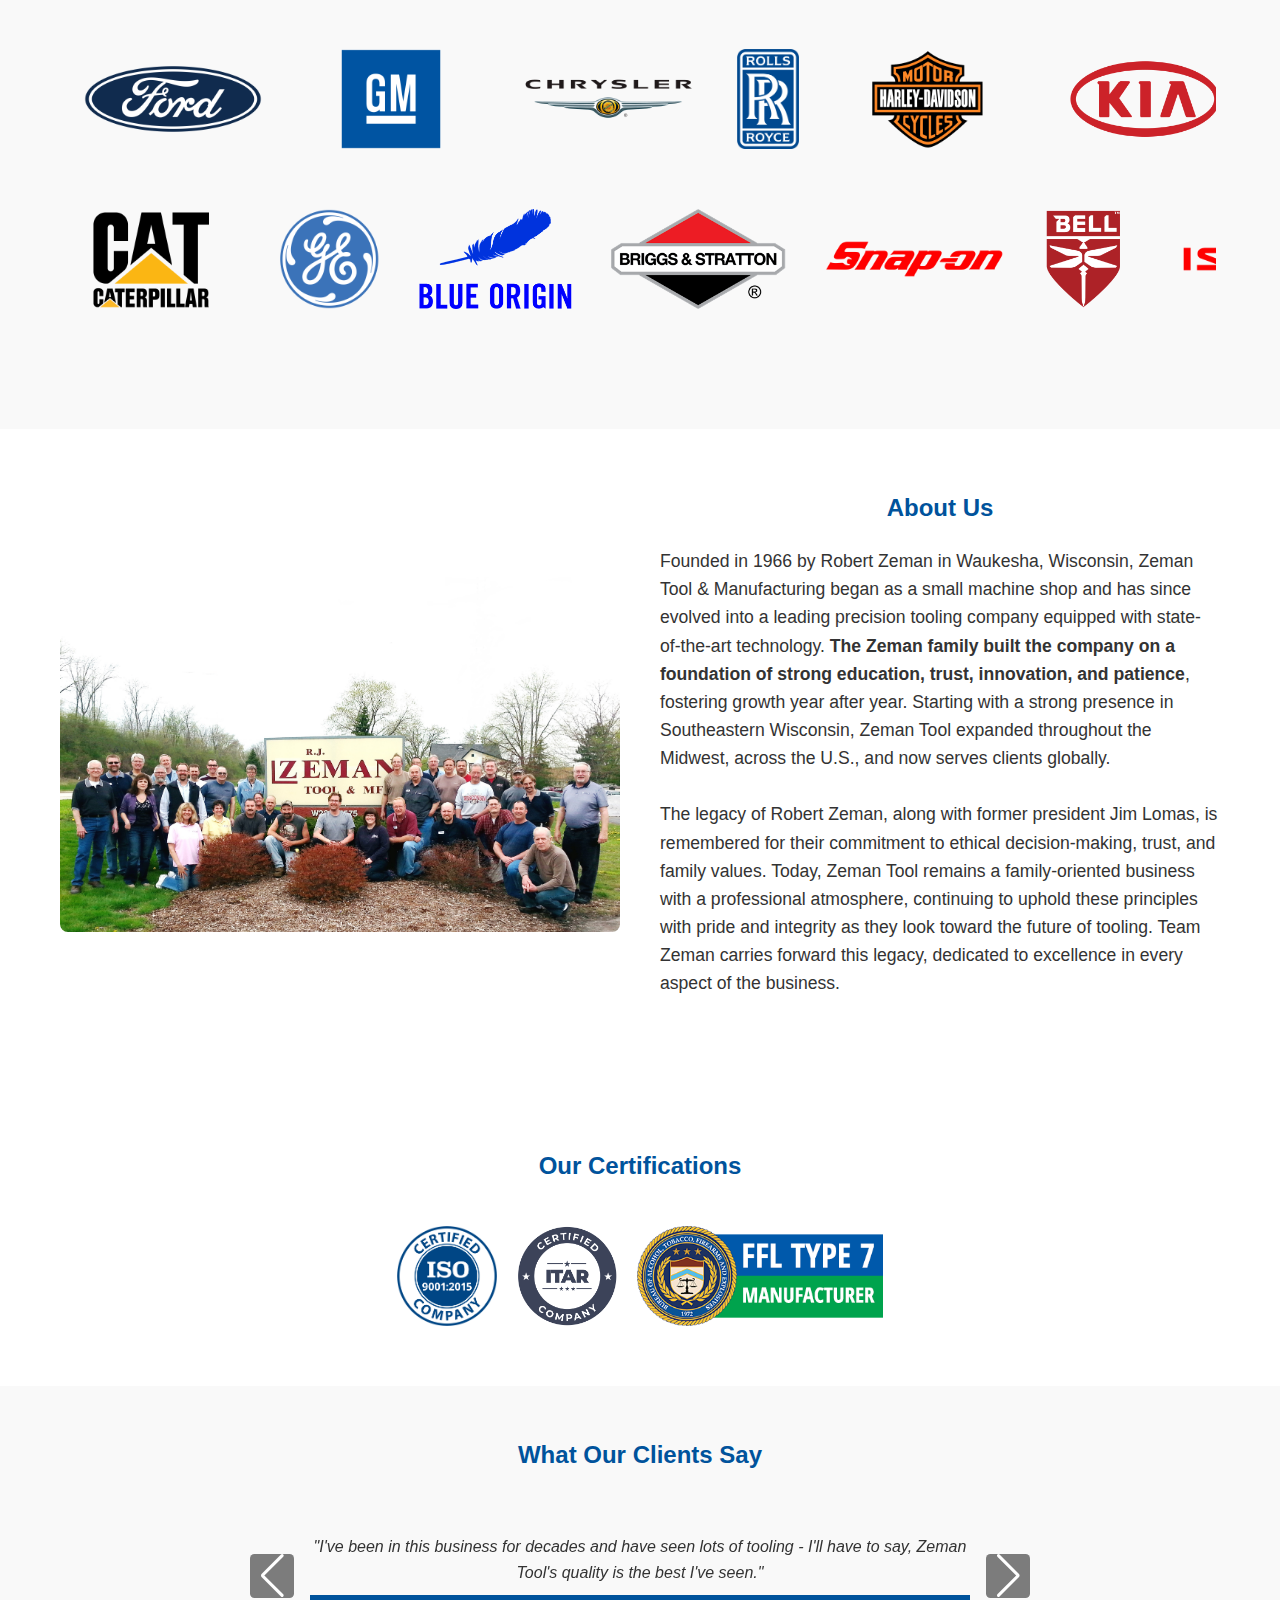
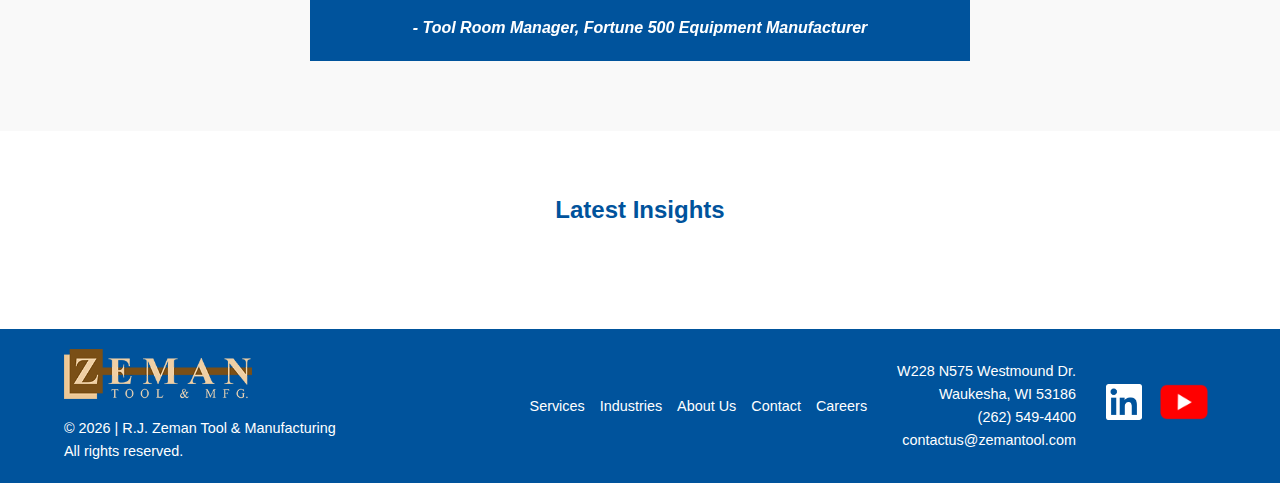
==== commit d409faef: "syncs" ====
--- a/index.html
+++ b/index.html
@@ -210,9 +210,9 @@
             <div class="certifications-container">
                 <img src="Media/certifications/ISO.png" alt="ISO 9001 Certified">
 				<img src="Media/certifications/ITAR.png" alt="ITAR Certified">
-				<img src="Media/certifications/ffl7.png" alt="FFL-7 Certified">
-				<img src="Media/certifications/CMMC.png" alt="CMMC Certified">
-				
+				<img src="Media/certifications/ffl7.png" alt="FFL-7 Certified">				
+				<!--<img src="Media/certifications/CMMC.png" alt="CMMC Certified"> -->
+				<!--<img src="Media/certifications/ProShop.png" alt="ProShop"> -->
                 <!-- Add other certification logos -->
             </div>
         </div>
@@ -298,7 +298,7 @@
             <div class="footer-contact">
                 <p>W228 N575 Westmound Dr.<br>Waukesha, WI 53186</p>
                 <p><a href="tel:2625494400">(262) 549-4400</a></p>
-                <p><a href="mailto:contact-us@zemantool.com">contact-us@zemantool.com</a></p>
+                <p><a href="mailto:contactus@zemantool.com">contactus@zemantool.com</a></p>
             </div>
             <div class="footer-social">
                 <a href="https://www.linkedin.com/company/zeman-tool-&-mfg." target="_blank" aria-label="LinkedIn">
--- a/CSS/style004.css
+++ b/CSS/style004.css
@@ -1558,22 +1558,15 @@
 
 /* Tombstone Section */
 
-/* Override container width in Tombstone Section */
-.tombstone-section .container {
-    width: 100%;
-    max-width: none;
-    padding: 0;
-}
-
 .tombstone-section .tombstone-content {
     display: flex;
     flex-wrap: nowrap;
     flex-direction: row;
     align-items: stretch;
-    justify-content: flex-start;
-    width: 100%;
+    justify-content: center;
+	width: 100;
     padding: 0;
-    margin: 0;
+    margin: 0 auto;
 }
 
 /* Carousel and Text Content */
@@ -1583,7 +1576,7 @@
     max-width: 50%;
     padding: 20px;
     box-sizing: border-box;
-    margin: 0;
+    
 }
 
 /* Carousel Container */
@@ -1693,22 +1686,15 @@
 
 /* Gaging Section */
 
-/* Override container width in Gaging Section */
-.gaging-section .container {
-    width: 100%;
-    max-width: none;
-    padding: 0;
-}
-
 .gaging-section .gaging-content {
     display: flex;
     flex-wrap: nowrap;
     flex-direction: row;
     align-items: stretch;
-    justify-content: flex-start;
-    width: 100%;
+    justify-content: center;
+	width: 100;
     padding: 0;
-    margin: 0;
+    margin: 0 auto;
 }
 
 /* Carousel and Text Content */
@@ -1827,22 +1813,15 @@
 
 /* Workholding Section */
 
-/* Override container width in Workholding Section */
-.workholding-section .container {
-    width: 100%;
-    max-width: none;
-    padding: 0;
-}
-
 .workholding-section .workholding-content {
     display: flex;
     flex-wrap: nowrap;
     flex-direction: row;
     align-items: stretch;
-    justify-content: flex-start;
-    width: 100%;
+    justify-content: center;
+	width: 100;
     padding: 0;
-    margin: 0;
+    margin: 0 auto;
 }
 
 /* Carousel and Text Content */
@@ -1970,21 +1949,15 @@
 
 /* Mold Castings Section */
 
-/* Override container width */
-.mold-castings-section .container {
-    width: 100%;
-    max-width: none;
-    padding: 0;
-}
-
 .mold-castings-section .mold-castings-content {
     display: flex;
     flex-wrap: nowrap;
     flex-direction: row;
     align-items: stretch;
-    justify-content: flex-start;
-    width: 100%;
-    margin: 0;
+    justify-content: center;
+	width: 100;
+    padding: 0;
+    margin: 0 auto;
 }
 
 /* Carousel and Text Content */
@@ -2108,20 +2081,16 @@
 /* Pattern & Corebox Section */
 
 /* Override container width */
-.pattern-corebox-section .container {
-    width: 100%;
-    max-width: none;
-    padding: 0;
-}
 
 .pattern-corebox-section .pattern-corebox-content {
     display: flex;
     flex-wrap: nowrap;
     flex-direction: row;
     align-items: stretch;
-    justify-content: flex-start;
-    width: 100%;
-    margin: 0;
+    justify-content: center;
+	width: 100;
+    padding: 0;
+    margin: 0 auto;
 }
 
 /* Carousel and Text Content */
@@ -2245,21 +2214,15 @@
 
 /* Build-to-Print Services Section */
 
-/* Override container width */
-.build-to-print-section .container {
-    width: 100%;
-    max-width: none;
-    padding: 0;
-}
-
 .build-to-print-section .build-to-print-content {
     display: flex;
     flex-wrap: nowrap;
     flex-direction: row;
     align-items: stretch;
-    justify-content: flex-start;
-    width: 100%;
-    margin: 0;
+    justify-content: center;
+	width: 100;
+    padding: 0;
+    margin: 0 auto;
 }
 
 /* Carousel and Text Content */
@@ -2383,21 +2346,15 @@
 
 /* Prototyping Section */
 
-/* Override container width */
-.prototyping-section .container {
-    width: 100%;
-    max-width: none;
-    padding: 0;
-}
-
 .prototyping-section .prototyping-content {
     display: flex;
     flex-wrap: nowrap;
     flex-direction: row;
     align-items: stretch;
-    justify-content: flex-start;
-    width: 100%;
-    margin: 0;
+    justify-content: center;
+	width: 100;
+    padding: 0;
+    margin: 0 auto;
 }
 
 /* Carousel and Text Content */
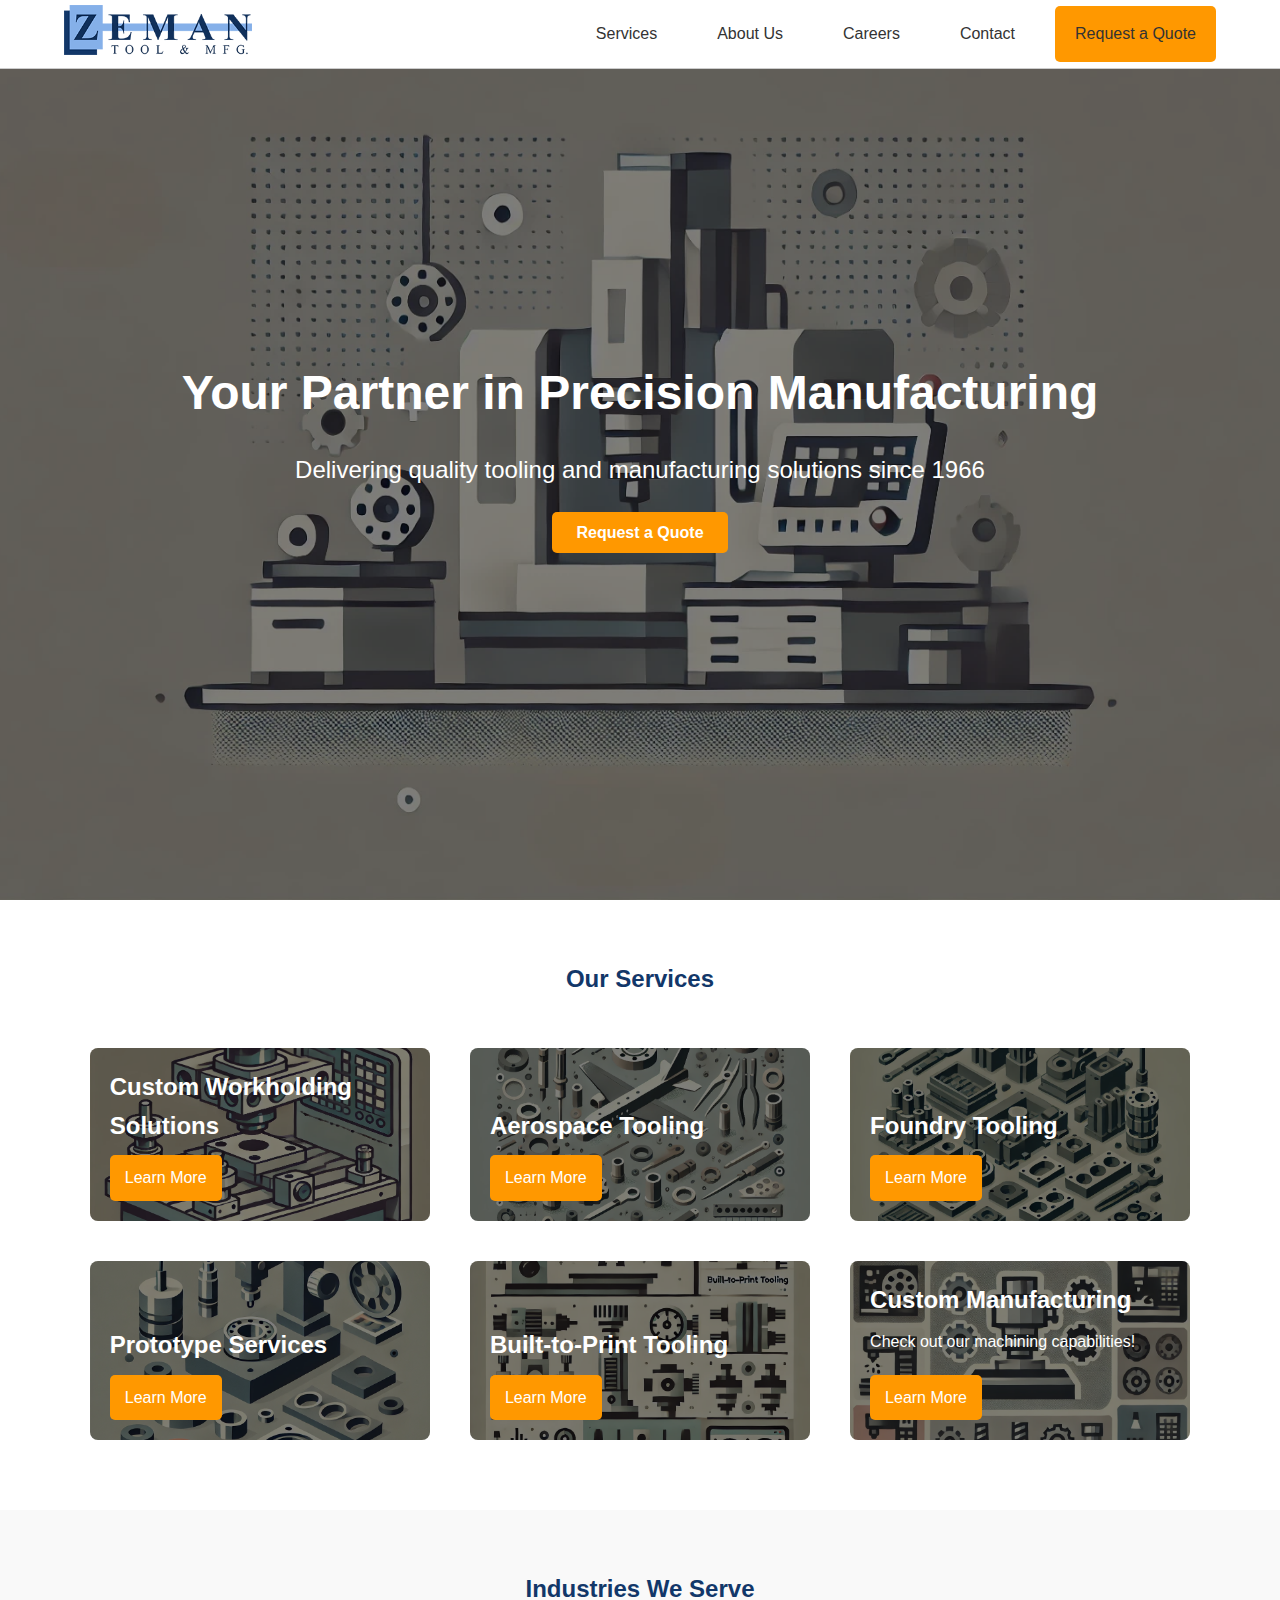
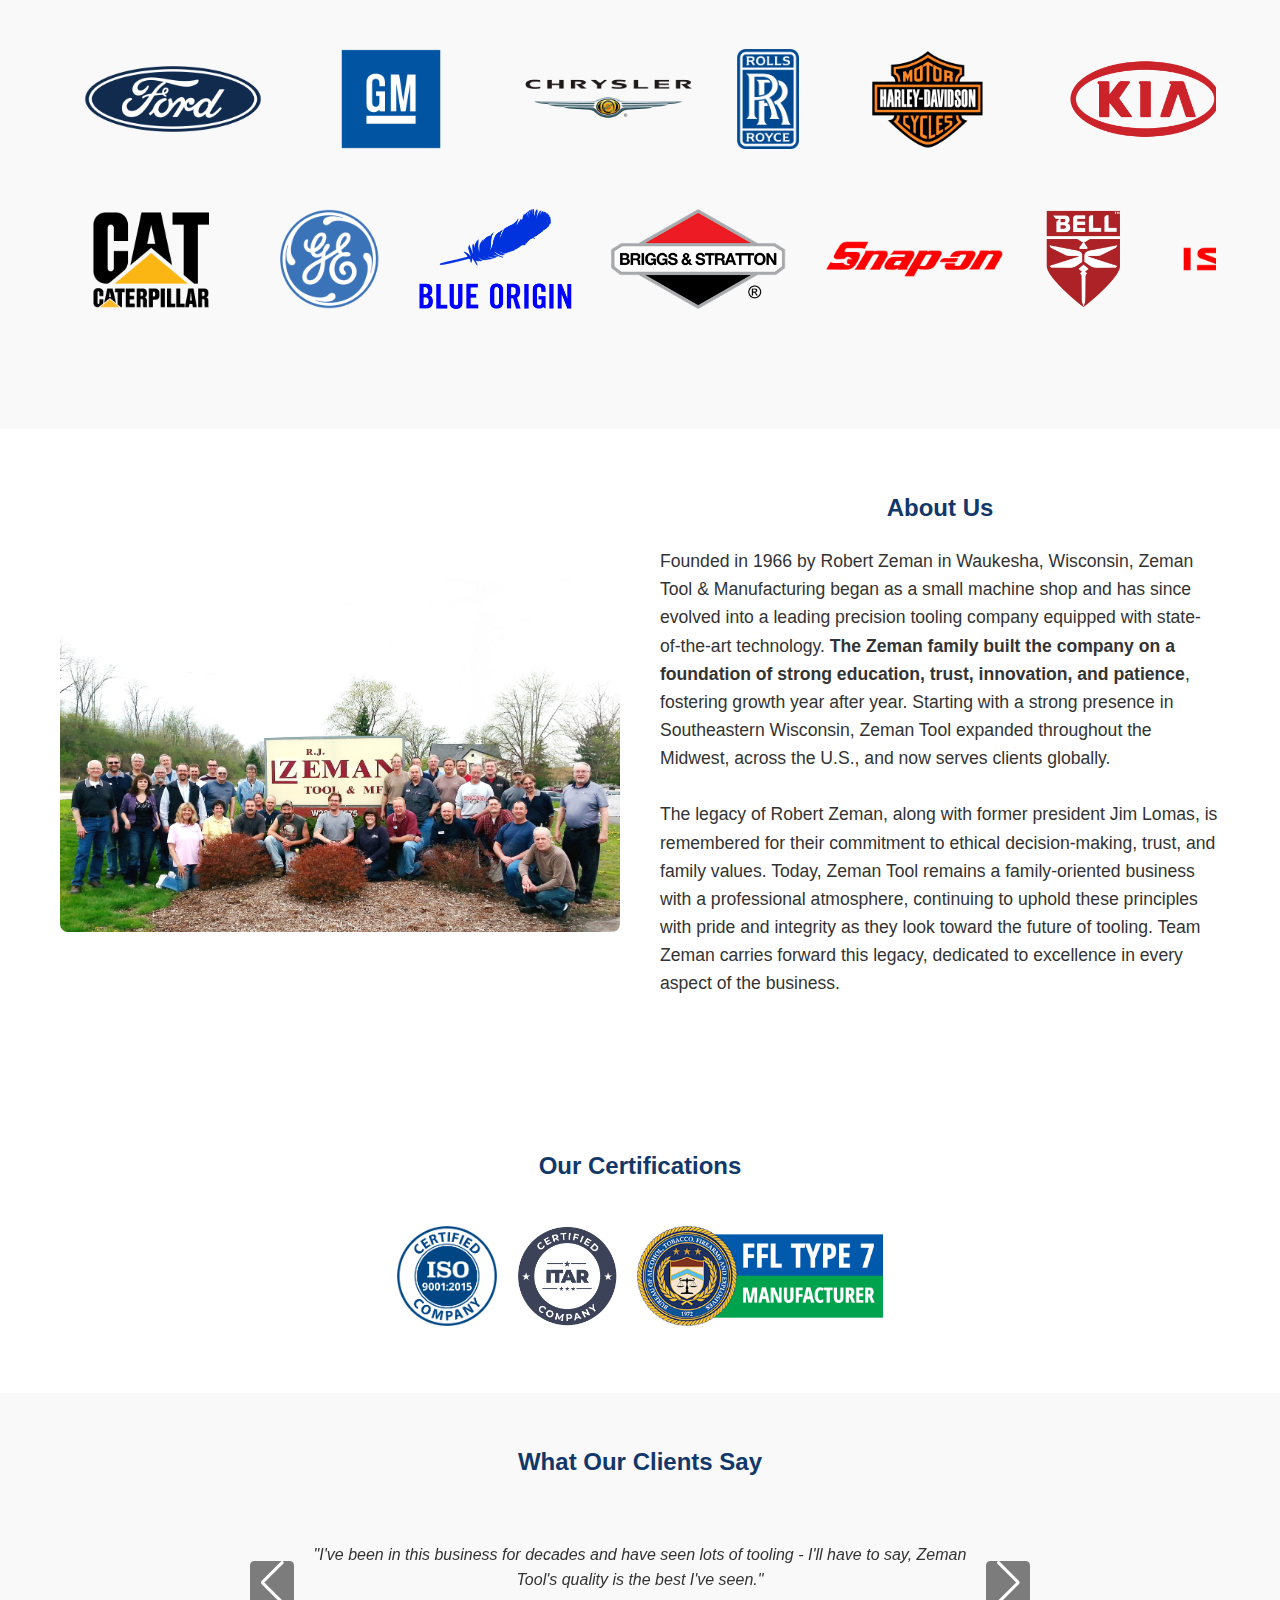
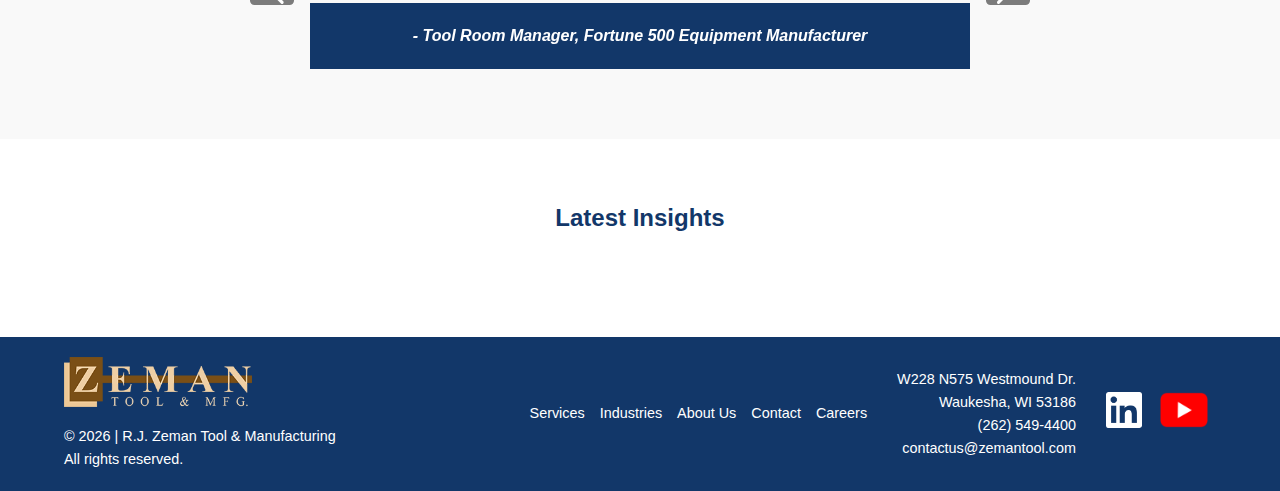
==== commit 189c6ad4: "ISO cert added" ====
--- a/index.html
+++ b/index.html
@@ -3,7 +3,7 @@
 <head>
     <!-- Meta Tags -->
     <meta charset="UTF-8">
-    <meta name="description" content="Precision Manufacturing Solutions by Zeman Tool & Manufacturing">
+    <meta name="description" content="Precision Manufacturing Solutions by RJ Zeman Tool & Manufacturing">
     <meta name="keywords" content="precision machining, tooling, manufacturing, Zeman Tool">
     <meta name="viewport" content="width=device-width, initial-scale=1.0">
     <title>Zeman Tool & Manufacturing</title>
@@ -208,7 +208,9 @@
         <div class="container">
             <h2>Our Certifications</h2>
             <div class="certifications-container">
-                <img src="Media/certifications/ISO.png" alt="ISO 9001 Certified">
+                <a data-fancybox="gallery" href="Media/iso 9001-2015 cert.png">
+					<img src="Media/certifications/ISO.png" alt= "ISO Certification"/>
+				</a>
 				<img src="Media/certifications/ITAR.png" alt="ITAR Certified">
 				<img src="Media/certifications/ffl7.png" alt="FFL-7 Certified">				
 				<!--<img src="Media/certifications/CMMC.png" alt="CMMC Certified"> -->
--- a/CSS/style004.css
+++ b/CSS/style004.css
@@ -1,6 +1,6 @@
 /* CSS Variables for Consistency */
 :root {
-    --primary-color: #00539C;
+    --primary-color: #123769;
     --secondary-color: #03396C;
     --accent-color: #FF9800;
     --accent-color-dark: #E68900; /* Darker shade for hover states */
@@ -292,7 +292,7 @@
 .hero-subpage {
     margin-top: 20px;
     padding: 60px 0;
-    background-color: var(--light-gray);
+    background-color: #123769;
 }
 
 .hero-subpage-content {
@@ -309,13 +309,19 @@
 
 .hero-text h1 {
     font-family: var(--font-heading);
-    color: var(--primary-color);
+    color: #ffffff;
     margin-bottom: 20px;
 }
 
 .hero-text p {
     font-family: var(--font-body);
-    color: var(--dark-gray);
+    color: #ffffff;
+    line-height: 1.6;
+}
+
+.hero-text ul {
+    font-family: var(--font-body);
+    color: #E9E9EA;
     line-height: 1.6;
 }
 
@@ -1151,7 +1157,7 @@
 /* Quote Section Styles */
 .quote-section {
     padding: 60px 0;
-    background-color: var(--light-gray);
+    background-color: var(--primary-color);
 }
 
 .quote-content {
@@ -1172,7 +1178,7 @@
 
 .quote-text h2 {
     font-family: var(--font-heading);
-    color: var(--primary-color); /* Default primary color */
+    color: #ffffff; /* Default primary color */
 	font-size: 2.5rem;
     margin-bottom: 20px;
 }
@@ -1181,7 +1187,7 @@
     line-height: 1.8;
     font-size: 1.1rem;
     margin-bottom: 20px;
-    color: #555;
+    color: #ffffff;
 }
 
 /* Restyled Quote Form */
